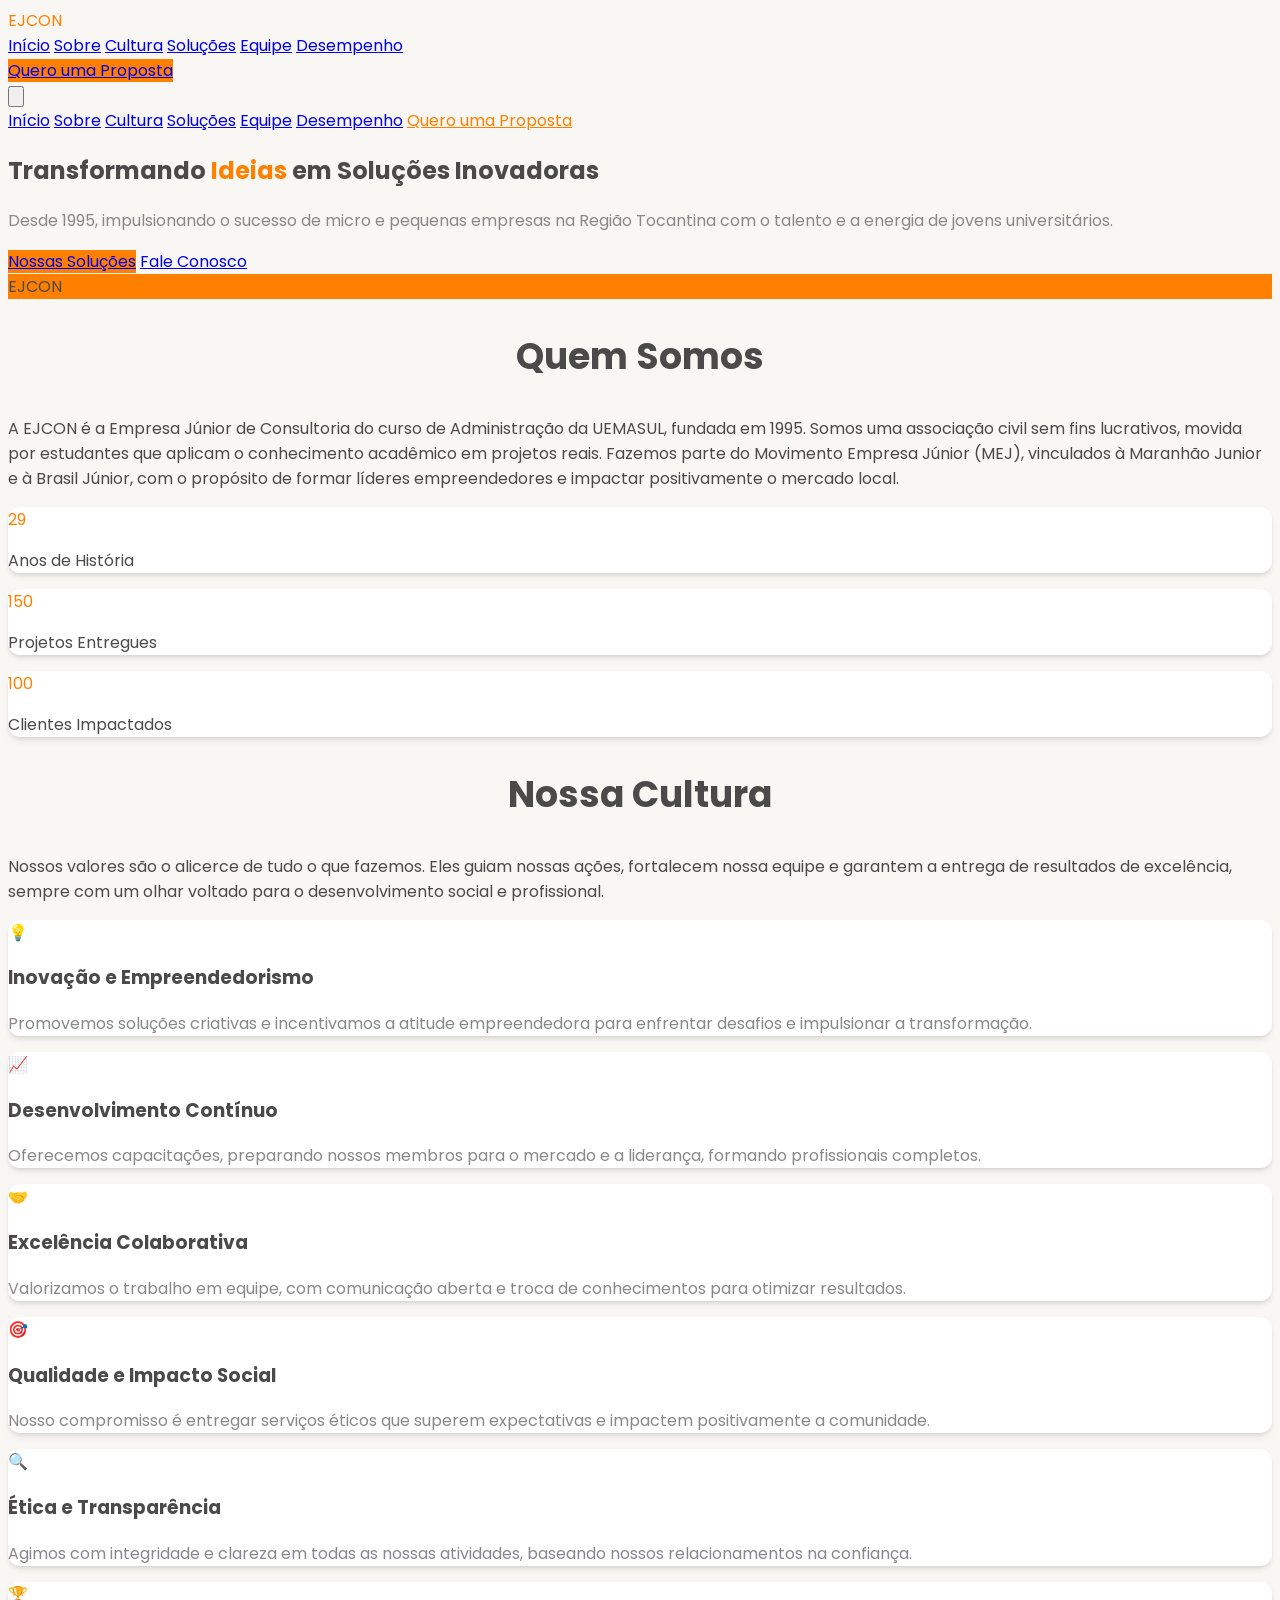
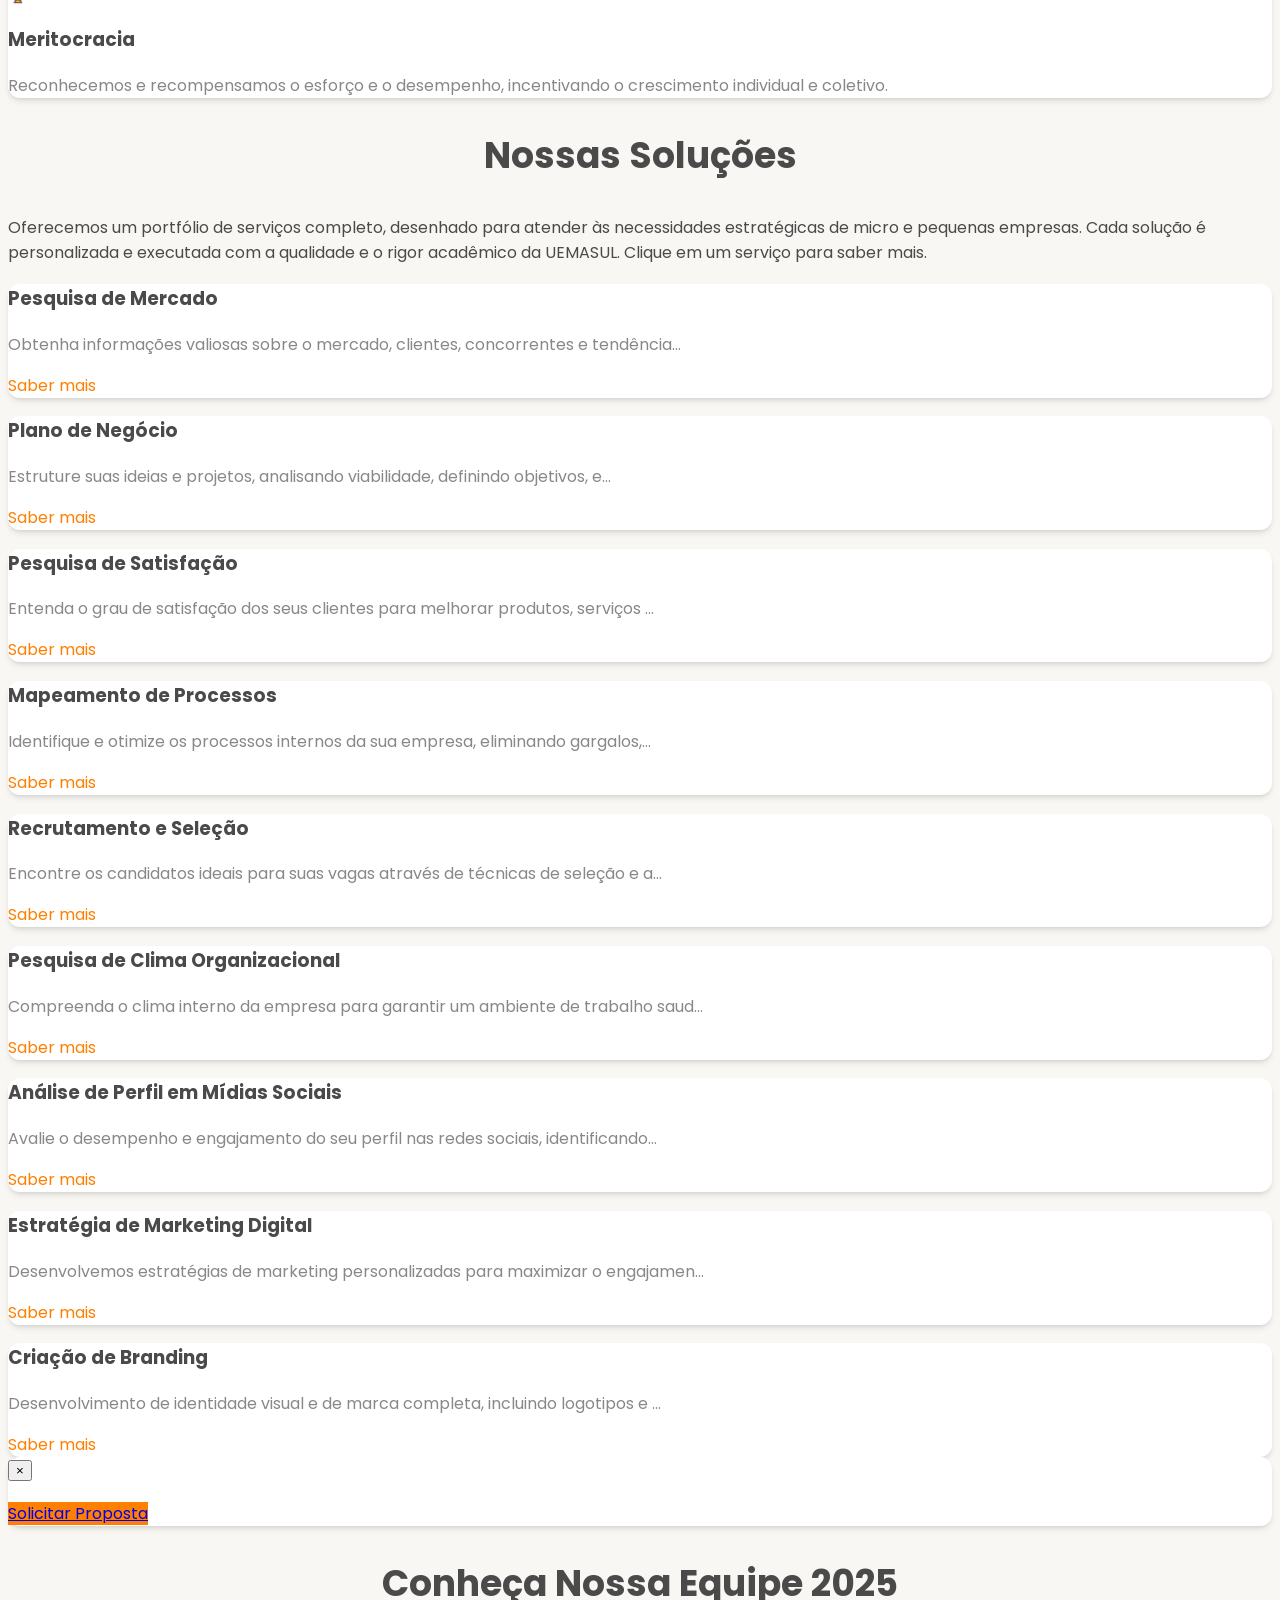
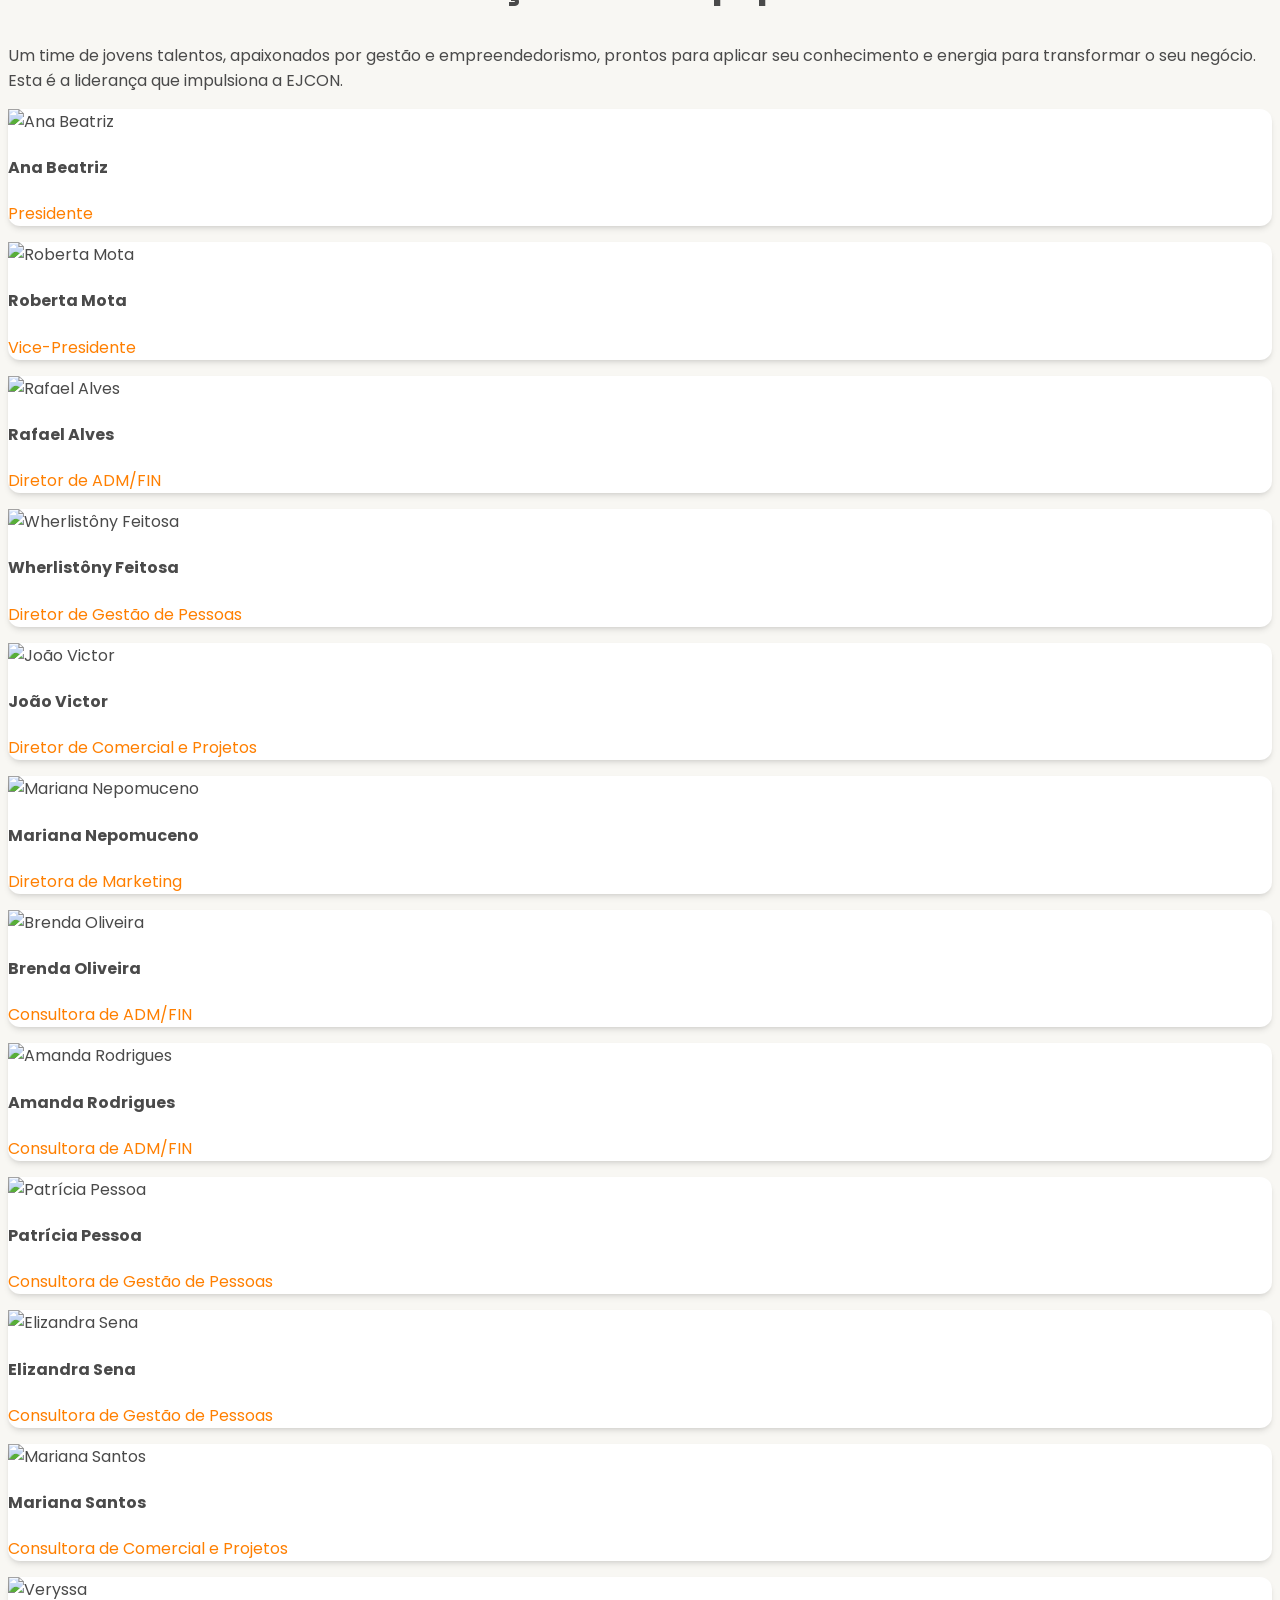
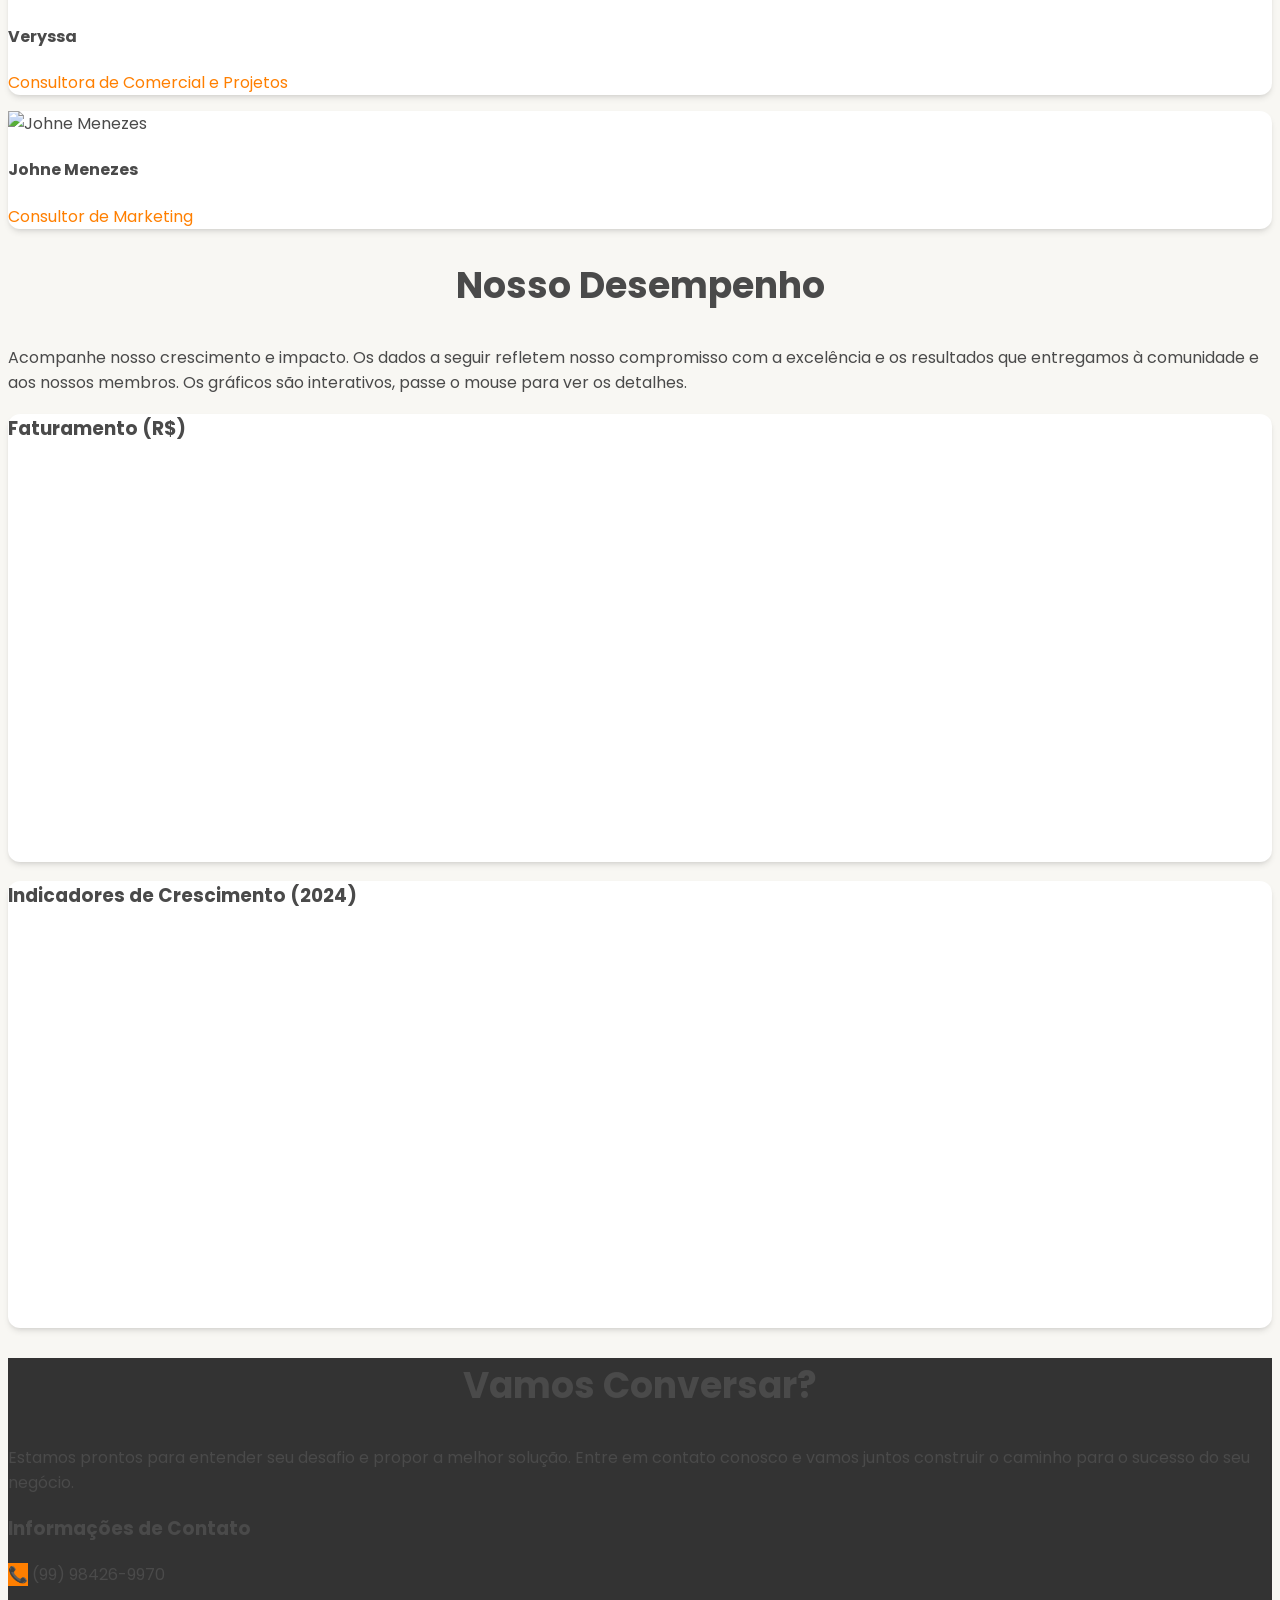
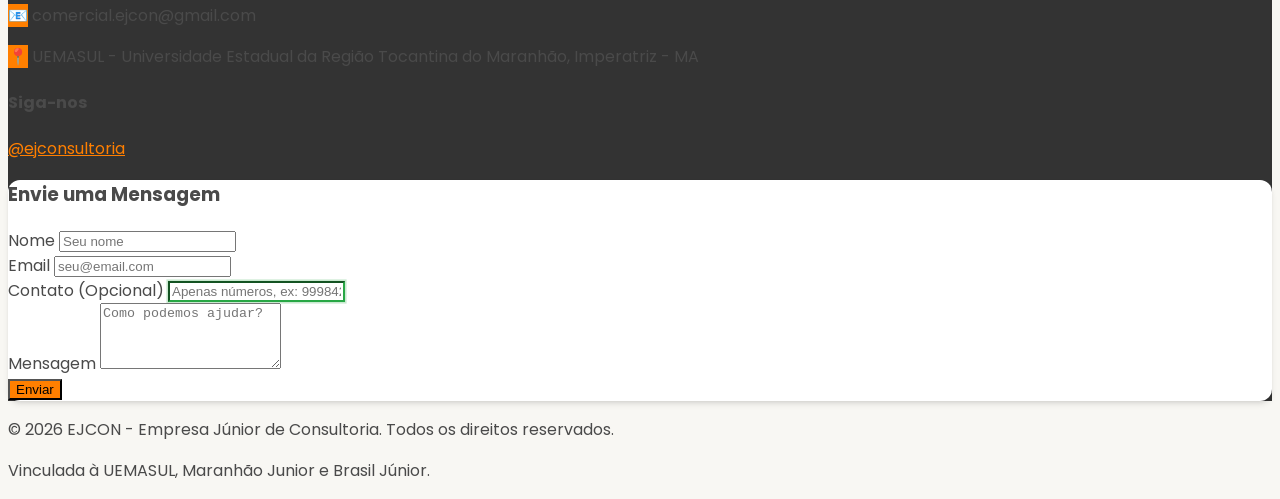
==== index.html @ 4c1de4b4 "Fazendo teste de commit" ====
<!DOCTYPE html>
<html lang="pt-BR" class="scroll-smooth">
<head>
    <meta charset="UTF-8">
    <meta name="viewport" content="width=device-width, initial-scale=1.0">
    <title>EJCON - Empresa Júnior de Consultoria</title>
    <script src="https://cdn.tailwindcss.com"></script>
    <script src="https://cdn.jsdelivr.net/npm/chart.js"></script>
    <link rel="preconnect" href="https://fonts.googleapis.com">
    <link rel="preconnect" href="https://fonts.gstatic.com" crossorigin>
    <link href="https://fonts.googleapis.com/css2?family=Poppins:wght@300;400;500;600;700&display=swap" rel="stylesheet">
    <style>
        body {
            font-family: 'Poppins', sans-serif;
            background-color: #f8f7f3; /* Warm neutral background */
            color: #4a4a4a;
        }
        .bg-primary { background-color: #FF7F00; } /* EJCON Orange */
        .text-primary { color: #FF7F00; }
        .bg-secondary { background-color: #f8f7f3; }
        .bg-dark-gray { background-color: #333333; }
        .text-light-gray { color: #888888; }
        .section-title {
            font-size: 2.25rem;
            font-weight: 700;
            margin-bottom: 2rem;
            text-align: center;
        }
        .card {
            background-color: #FFFFFF;
            border-radius: 0.75rem;
            box-shadow: 0 4px 6px -1px rgb(0 0 0 / 0.1), 0 2px 4px -2px rgb(0 0 0 / 0.1);
            transition: transform 0.3s ease, box-shadow 0.3s ease;
        }
        .card:hover {
            transform: translateY(-5px);
            box-shadow: 0 10px 15px -3px rgb(0 0 0 / 0.1), 0 4px 6px -4px rgb(0 0 0 / 0.1);
        }
        .chart-container {
            position: relative;
            width: 100%;
            max-width: 800px;
            margin-left: auto;
            margin-right: auto;
            height: 400px;
            max-height: 50vh;
        }
        /* Estilos para o modal de mensagem */
        .message-modal {
            position: fixed;
            top: 50%;
            left: 50%;
            transform: translate(-50%, -50%);
            background-color: white;
            padding: 2rem;
            border-radius: 0.75rem;
            box-shadow: 0 10px 15px -3px rgb(0 0 0 / 0.1), 0 4px 6px -4px rgb(0 0 0 / 0.1);
            z-index: 1000;
            text-align: center;
            max-width: 400px;
            width: 90%;
            display: none; /* Hidden by default */
        }
        .message-modal.show {
            display: block;
        }
        .message-modal-overlay {
            position: fixed;
            top: 0;
            left: 0;
            width: 100%;
            height: 100%;
            background-color: rgba(0, 0, 0, 0.5);
            z-index: 999;
            display: none; /* Hidden by default */
        }
        .message-modal-overlay.show {
            display: block;
        }

        /* --- Estilos para validação de input --- */
        /* Borda verde para campos válidos */
        input:valid {
            border-color: #28a745; /* Verde para válido */
            box-shadow: 0 0 0 0.1rem rgba(40, 167, 69, 0.25);
        }
        /* Borda vermelha para campos inválidos, mas só se não estiver focado e não for placeholder */
        input:invalid:not(:focus):not(:placeholder-shown) {
            border-color: #dc3545; /* Vermelho para inválido */
            box-shadow: 0 0 0 0.1rem rgba(220, 53, 69, 0.25);
        }
        /* Borda vermelha para campos inválidos quando focado */
        input:focus:invalid {
            border-color: #dc3545; /* Vermelho para inválido quando focado */
            box-shadow: 0 0 0 0.2rem rgba(220, 53, 69, 0.25);
        }
        /* Estilo para a mensagem de erro */
        .error-message {
            color: #dc3545;
            font-size: 0.875rem;
            margin-top: 0.25rem;
            display: none; /* Hidden by default */
        }
        .error-message.show {
            display: block;
        }
    </style>
</head>
<body class="bg-secondary">

    <header id="header" class="bg-white shadow-md sticky top-0 z-50">
        <nav class="container mx-auto px-6 py-3 flex justify-between items-center">
            <div class="flex items-center">
                <div class="text-2xl font-bold text-primary">EJCON</div>
            </div>
            <div class="hidden md:flex items-center space-x-6">
                <a href="#inicio" class="text-gray-600 hover:text-primary transition">Início</a>
                <a href="#sobre" class="text-gray-600 hover:text-primary transition">Sobre</a>
                <a href="#cultura" class="text-gray-600 hover:text-primary transition">Cultura</a>
                <a href="#solucoes" class="text-gray-600 hover:text-primary transition">Soluções</a>
                <a href="#equipe" class="text-gray-600 hover:text-primary transition">Equipe</a>
                <a href="#desempenho" class="text-gray-600 hover:text-primary transition">Desempenho</a>
            </div>
            <a href="#contato" class="hidden md:block bg-primary text-white py-2 px-4 rounded-full hover:opacity-90 transition">Quero uma Proposta</a>
            <div class="md:hidden">
                <button id="mobile-menu-button" class="text-gray-600 focus:outline-none">
                    <svg class="w-6 h-6" fill="none" stroke="currentColor" viewBox="0 0 24 24" xmlns="http://www.w3.org/2000/svg"><path stroke-linecap="round" stroke-linejoin="round" stroke-width="2" d="M4 6h16M4 12h16m-7 6h7"></path></svg>
                </button>
            </div>
        </nav>
        <div id="mobile-menu" class="hidden md:hidden">
            <a href="#inicio" class="block py-2 px-4 text-sm text-gray-600 hover:bg-gray-100">Início</a>
            <a href="#sobre" class="block py-2 px-4 text-sm text-gray-600 hover:bg-gray-100">Sobre</a>
            <a href="#cultura" class="block py-2 px-4 text-sm text-gray-600 hover:bg-gray-100">Cultura</a>
            <a href="#solucoes" class="block py-2 px-4 text-sm text-gray-600 hover:bg-gray-100">Soluções</a>
            <a href="#equipe" class="block py-2 px-4 text-sm text-gray-600 hover:bg-gray-100">Equipe</a>
            <a href="#desempenho" class="block py-2 px-4 text-sm text-gray-600 hover:bg-gray-100">Desempenho</a>
            <a href="#contato" class="block py-2 px-4 text-sm text-primary hover:bg-gray-100">Quero uma Proposta</a>
        </div>
    </header>

    <main>
        <section id="inicio" class="bg-white">
            <div class="container mx-auto px-6 py-20 md:py-32 flex flex-col md:flex-row items-center">
                <div class="md:w-1/2 text-center md:text-left">
                    <h1 class="text-4xl md:text-6xl font-bold leading-tight">Transformando <span class="text-primary">Ideias</span> em Soluções Inovadoras</h1>
                    <p class="mt-4 text-lg text-light-gray">Desde 1995, impulsionando o sucesso de micro e pequenas empresas na Região Tocantina com o talento e a energia de jovens universitários.</p>
                    <div class="mt-8 flex justify-center md:justify-start space-x-4">
                        <a href="#solucoes" class="bg-primary text-white py-3 px-6 rounded-full hover:opacity-90 transition text-lg">Nossas Soluções</a>
                        <a href="#contato" class="bg-gray-200 text-gray-800 py-3 px-6 rounded-full hover:bg-gray-300 transition text-lg">Fale Conosco</a>
                    </div>
                </div>
                <div class="md:w-1/2 mt-10 md:mt-0 flex justify-center">
                    <div class="w-80 h-80 bg-primary rounded-full flex items-center justify-center bg-opacity-20">
                           <div class="w-64 h-64 bg-primary rounded-full flex items-center justify-center bg-opacity-40">
                                   <div class="w-48 h-48 bg-primary rounded-full flex items-center justify-center">
                                            <span class="text-white text-5xl font-bold">EJCON</span>
                                   </div>
                           </div>
                    </div>
                </div>
            </div>
        </section>

        <section id="sobre" class="py-20">
            <div class="container mx-auto px-6">
                <h2 class="section-title">Quem Somos</h2>
                    <p class="text-center max-w-3xl mx-auto mb-12 text-lg">
                        A EJCON é a Empresa Júnior de Consultoria do curso de Administração da UEMASUL, fundada em 1995. Somos uma associação civil sem fins lucrativos, movida por estudantes que aplicam o conhecimento acadêmico em projetos reais. Fazemos parte do Movimento Empresa Júnior (MEJ), vinculados à Maranhão Junior e à Brasil Júnior, com o propósito de formar líderes empreendedores e impactar positivamente o mercado local.
                    </p>
                <div class="grid grid-cols-1 md:grid-cols-3 gap-8 text-center">
                    <div class="card p-8">
                        <div class="text-primary text-5xl font-bold" data-target="29">0</div>
                        <p class="mt-2 text-lg font-semibold">Anos de História</p>
                    </div>
                    <div class="card p-8">
                        <div class="text-primary text-5xl font-bold" data-target="150">0</div>
                        <p class="mt-2 text-lg font-semibold">Projetos Entregues</p>
                    </div>
                    <div class="card p-8">
                        <div class="text-primary text-5xl font-bold" data-target="100">0</div>
                        <p class="mt-2 text-lg font-semibold">Clientes Impactados</p>
                    </div>
                </div>
            </div>
        </section>

        <section id="cultura" class="py-20 bg-white">
            <div class="container mx-auto px-6">
                <h2 class="section-title">Nossa Cultura</h2>
                    <p class="text-center max-w-3xl mx-auto mb-12 text-lg">
                        Nossos valores são o alicerce de tudo o que fazemos. Eles guiam nossas ações, fortalecem nossa equipe e garantem a entrega de resultados de excelência, sempre com um olhar voltado para o desenvolvimento social e profissional.
                    </p>
                <div class="grid grid-cols-1 md:grid-cols-2 lg:grid-cols-3 gap-8">
                    <div class="card p-6 text-center">
                        <div class="text-4xl mb-4">💡</div>
                        <h3 class="text-xl font-bold mb-2">Inovação e Empreendedorismo</h3>
                        <p class="text-light-gray">Promovemos soluções criativas e incentivamos a atitude empreendedora para enfrentar desafios e impulsionar a transformação.</p>
                    </div>
                    <div class="card p-6 text-center">
                        <div class="text-4xl mb-4">📈</div>
                        <h3 class="text-xl font-bold mb-2">Desenvolvimento Contínuo</h3>
                        <p class="text-light-gray">Oferecemos capacitações, preparando nossos membros para o mercado e a liderança, formando profissionais completos.</p>
                    </div>
                    <div class="card p-6 text-center">
                        <div class="text-4xl mb-4">🤝</div>
                        <h3 class="text-xl font-bold mb-2">Excelência Colaborativa</h3>
                        <p class="text-light-gray">Valorizamos o trabalho em equipe, com comunicação aberta e troca de conhecimentos para otimizar resultados.</p>
                    </div>
                   <div class="card p-6 text-center">
                        <div class="text-4xl mb-4">🎯</div>
                        <h3 class="text-xl font-bold mb-2">Qualidade e Impacto Social</h3>
                        <p class="text-light-gray">Nosso compromisso é entregar serviços éticos que superem expectativas e impactem positivamente a comunidade.</p>
                    </div>
                   <div class="card p-6 text-center">
                        <div class="text-4xl mb-4">🔍</div>
                        <h3 class="text-xl font-bold mb-2">Ética e Transparência</h3>
                        <p class="text-light-gray">Agimos com integridade e clareza em todas as nossas atividades, baseando nossos relacionamentos na confiança.</p>
                    </div>
                   <div class="card p-6 text-center">
                        <div class="text-4xl mb-4">🏆</div>
                        <h3 class="text-xl font-bold mb-2">Meritocracia</h3>
                        <p class="text-light-gray">Reconhecemos e recompensamos o esforço e o desempenho, incentivando o crescimento individual e coletivo.</p>
                    </div>
                </div>
            </div>
        </section>

        <section id="solucoes" class="py-20">
            <div class="container mx-auto px-6">
                <h2 class="section-title">Nossas Soluções</h2>
                <p class="text-center max-w-3xl mx-auto mb-12 text-lg">
                    Oferecemos um portfólio de serviços completo, desenhado para atender às necessidades estratégicas de micro e pequenas empresas. Cada solução é personalizada e executada com a qualidade e o rigor acadêmico da UEMASUL. Clique em um serviço para saber mais.
                </p>
                <div id="solucoes-container" class="grid grid-cols-1 md:grid-cols-2 lg:grid-cols-3 gap-8">
                </div>
                    <div id="solucao-modal" class="fixed inset-0 bg-black bg-opacity-50 flex justify-center items-center z-50 hidden p-4">
                        <div class="bg-white rounded-lg p-8 max-w-2xl w-full card relative">
                            <button id="modal-close-btn" class="absolute top-4 right-4 text-gray-500 hover:text-gray-800 text-3xl">&times;</button>
                            <h3 id="modal-title" class="text-2xl font-bold mb-4 text-primary"></h3>
                            <p id="modal-description" class="mb-4"></p>
                            <p id="modal-benefit" class="mb-4"></p>
                            <a href="#contato" class="bg-primary text-white py-2 px-4 rounded-full hover:opacity-90 transition">Solicitar Proposta</a>
                        </div>
                    </div>
            </div>
        </section>

        <section id="equipe" class="py-20 bg-white">
            <div class="container mx-auto px-6">
                <h2 class="section-title">Conheça Nossa Equipe 2025</h2>
                <p class="text-center max-w-3xl mx-auto mb-12 text-lg">
                    Um time de jovens talentos, apaixonados por gestão e empreendedorismo, prontos para aplicar seu conhecimento e energia para transformar o seu negócio. Esta é a liderança que impulsiona a EJCON.
                </p>
                <div id="equipe-container" class="grid grid-cols-2 sm:grid-cols-3 md:grid-cols-4 lg:grid-cols-5 gap-6">
                </div>
            </div>
        </section>

        <section id="desempenho" class="py-20">
            <div class="container mx-auto px-6">
                <h2 class="section-title">Nosso Desempenho</h2>
                    <p class="text-center max-w-3xl mx-auto mb-12 text-lg">
                        Acompanhe nosso crescimento e impacto. Os dados a seguir refletem nosso compromisso com a excelência e os resultados que entregamos à comunidade e aos nossos membros. Os gráficos são interativos, passe o mouse para ver os detalhes.
                    </p>
                <div class="grid grid-cols-1 lg:grid-cols-2 gap-12">
                        <div class="card p-6">
                            <h3 class="text-xl font-bold mb-4 text-center">Faturamento (R$)</h3>
                            <div class="chart-container">
                                <canvas id="faturamentoChart"></canvas>
                            </div>
                        </div>
                        <div class="card p-6">
                            <h3 class="text-xl font-bold mb-4 text-center">Indicadores de Crescimento (2024)</h3>
                            <div class="chart-container">
                                <canvas id="indicadoresChart"></canvas>
                            </div>
                        </div>
                </div>
            </div>
        </section>

        <section id="contato" class="py-20 bg-dark-gray text-white">
            <div class="container mx-auto px-6">
                <h2 class="section-title text-white">Vamos Conversar?</h2>
                    <p class="text-center max-w-3xl mx-auto mb-12 text-gray-300 text-lg">
                        Estamos prontos para entender seu desafio e propor a melhor solução. Entre em contato conosco e vamos juntos construir o caminho para o sucesso do seu negócio.
                    </p>
                <div class="flex flex-col md:flex-row gap-10">
                    <div class="md:w-1/2">
                        <h3 class="text-2xl font-bold mb-4">Informações de Contato</h3>
                        <div class="space-y-4">
                                <p class="flex items-center"><span class="bg-primary p-2 rounded-full mr-3">📞</span> (99) 98426-9970</p>
                                <p class="flex items-center"><span class="bg-primary p-2 rounded-full mr-3">📧</span> comercial.ejcon@gmail.com</p>
                                <p class="flex items-center"><span class="bg-primary p-2 rounded-full mr-3">📍</span> UEMASUL - Universidade Estadual da Região Tocantina do Maranhão, Imperatriz - MA</p>
                        </div>
                            <div class="mt-8">
                                <h4 class="text-xl font-bold mb-2">Siga-nos</h4>
                                <a href="#" class="text-primary hover:underline">@ejconsultoria</a>
                            </div>
                    </div>
                    <div class="md:w-1/2">
                            <form id="contact-form" class="card bg-white p-8 rounded-lg text-gray-800">
                                <h3 class="text-2xl font-bold mb-6">Envie uma Mensagem</h3>
                                <div class="mb-4">
                                    <label for="name" class="block text-sm font-medium mb-1">Nome</label>
                                    <input type="text" id="name" name="name" class="w-full px-3 py-2 border border-gray-300 rounded-md focus:outline-none focus:ring-2 focus:ring-primary" placeholder="Seu nome" required>
                                </div>
                                <div class="mb-4">
                                    <label for="email" class="block text-sm font-medium mb-1">Email</label>
                                    <input type="email" id="email" name="email" class="w-full px-3 py-2 border border-gray-300 rounded-md focus:outline-none focus:ring-2 focus:ring-primary" placeholder="seu@email.com" required>
                                </div>
                                <div class="mb-4">
                                    <label for="contact" class="block text-sm font-medium mb-1">Contato (Opcional)</label>
                                    <input type="tel" id="contact" name="contact"
                                            class="w-full px-3 py-2 border border-gray-300 rounded-md focus:outline-none focus:ring-2 focus:ring-primary"
                                            placeholder="Apenas números, ex: 99984269970"
                                            title="Apenas números, sem formatação">
                                    <p id="contact-error" class="error-message">Apenas números são permitidos, sem formatação.</p>
                                </div>
                                <div class="mb-4">
                                    <label for="message" class="block text-sm font-medium mb-1">Mensagem</label>
                                    <textarea id="message" name="message" rows="4" class="w-full px-3 py-2 border border-gray-300 rounded-md focus:outline-none focus:ring-2 focus:ring-primary" placeholder="Como podemos ajudar?" required></textarea>
                                </div>
                                <button type="submit" id="submit-button" class="w-full bg-primary text-white py-3 px-6 rounded-full hover:opacity-90 transition font-bold">Enviar</button>
                            </form>
                    </div>
                </div>
            </div>
        </section>
    </main>

    <footer class="bg-white py-6">
        <div class="container mx-auto px-6 text-center text-gray-600">
            <p>&copy; <span id="current-year"></span> EJCON - Empresa Júnior de Consultoria. Todos os direitos reservados.</p>
                <p class="text-sm mt-1">Vinculada à UEMASUL, Maranhão Junior e Brasil Júnior.</p>
        </div>
    </footer>

    <!-- Modal de Mensagem Personalizado -->
    <div id="message-modal-overlay" class="message-modal-overlay"></div>
    <div id="message-modal" class="message-modal">
        <h3 id="modal-message-title" class="text-xl font-bold mb-4"></h3>
        <p id="modal-message-content" class="mb-6"></p>
        <button id="modal-message-close-btn" class="bg-primary text-white py-2 px-4 rounded-full hover:opacity-90 transition">Fechar</button>
    </div>

    <script>
        // *** IMPORTANTE: SUBSTITUA ESTE URL PELO URL DO SEU GOOGLE APPS SCRIPT WEB APP ***
        // Este URL é apenas um exemplo. Você DEVE usar o URL da sua implantação do Apps Script.
        const GOOGLE_APPS_SCRIPT_WEB_APP_URL = 'https://script.google.com/macros/s/AKfycbxRcj9dNIUzUJ5i5NlqF6LQWZbw8_cCCN1f2oUvWjNlRZNIT5qEey4Tad-pUrZ3sZQ/exec'; // <-- ATUALIZE AQUI!

        document.addEventListener('DOMContentLoaded', function() {
            const mobileMenuButton = document.getElementById('mobile-menu-button');
            const mobileMenu = document.getElementById('mobile-menu');
            const header = document.getElementById('header');

            mobileMenuButton.addEventListener('click', () => {
                mobileMenu.classList.toggle('hidden');
            });
            
            document.querySelectorAll('a[href^="#"]').forEach(anchor => {
                anchor.addEventListener('click', function (e) {
                    e.preventDefault();
                    if(mobileMenu.classList.contains('hidden') === false) {
                        mobileMenu.classList.add('hidden');
                    }
                    document.querySelector(this.getAttribute('href')).scrollIntoView({
                        behavior: 'smooth'
                    });
                });
            });

            const countUp = (el) => {
                const target = +el.dataset.target;
                const duration = 2000;
                let start = 0;
                const stepTime = Math.abs(Math.floor(duration / target));
                
                const timer = setInterval(() => {
                    start += 1;
                    el.textContent = start;
                    if (start === target) {
                        clearInterval(timer);
                    }
                }, stepTime);
            };

            const observer = new IntersectionObserver((entries, observer) => {
                entries.forEach(entry => {
                    if (entry.isIntersecting) {
                        const counters = entry.target.querySelectorAll('[data-target]');
                        counters.forEach(counter => {
                            countUp(counter);
                        });
                        observer.unobserve(entry.target);
                    }
                });
            }, { threshold: 0.5 });
            
            observer.observe(document.querySelector('#sobre'));

            const solucoes = [
                { title: "Pesquisa de Mercado", description: "Obtenha informações valiosas sobre o mercado, clientes, concorrentes e tendências para tomar decisões mais embasadas e estratégicas.", benefit: "Ajuda a tomar decisões mais informadas, identificando oportunidades de crescimento e evitando riscos." },
                { title: "Plano de Negócio", description: "Estruture suas ideias e projetos, analisando viabilidade, definindo objetivos, estratégias, metas e projeções financeiras.", benefit: "Aumenta as chances de sucesso do empreendimento ao fornecer um roteiro claro e profissional." },
                { title: "Pesquisa de Satisfação", description: "Entenda o grau de satisfação dos seus clientes para melhorar produtos, serviços e processos, garantindo a fidelização do público.", benefit: "Aumenta a fidelidade e satisfação do cliente, impulsionando a retenção e o sucesso no mercado." },
                { title: "Mapeamento de Processos", description: "Identifique e otimize os processos internos da sua empresa, eliminando gargalos, reduzindo custos e aumentando a eficiência operacional.", benefit: "Aumenta a eficiência, reduz custos e melhora a qualidade dos produtos e serviços." },
                { title: "Recrutamento e Seleção", description: "Encontre os candidatos ideais para suas vagas através de técnicas de seleção e avaliação de perfis profissionais alinhados à sua cultura.", benefit: "Garante contratações mais eficientes, economizando tempo e recursos, com uma equipe qualificada." },
                { title: "Pesquisa de Clima Organizacional", description: "Compreenda o clima interno da empresa para garantir um ambiente de trabalho saudável e produtivo, identificando pontos de melhoria.", benefit: "Melhora o ambiente organizacional, reduzindo a rotatividade e aumentando a motivação." },
                { title: "Análise de Perfil em Mídias Sociais", description: "Avalie o desempenho e engajamento do seu perfil nas redes sociais, identificando pontos fortes e áreas de melhoria.", benefit: "Otimiza suas estratégias de marketing digital, aumentando a visibilidade e o engajamento." },
                { title: "Estratégia de Marketing Digital", description: "Desenvolvemos estratégias de marketing personalizadas para maximizar o engajamento e ampliar sua presença online.", benefit: "Melhora o alcance e impacto da marca com planos detalhados para engajar seu público-alvo." },
                { title: "Criação de Branding", description: "Desenvolvimento de identidade visual e de marca completa, incluindo logotipos e mensagens para fortalecer sua presença no mercado.", benefit: "Gera uma conexão sólida com seu público, diferenciando sua empresa da concorrência." },
            ];

            const solucoesContainer = document.getElementById('solucoes-container');
            const modal = document.getElementById('solucao-modal');
            const modalTitle = document.getElementById('modal-title');
            const modalDescription = document.getElementById('modal-description');
            const modalBenefit = document.getElementById('modal-benefit');
            const modalCloseBtn = document.getElementById('modal-close-btn');

            solucoes.forEach(solucao => {
                const card = document.createElement('div');
                card.className = 'card p-6 cursor-pointer';
                card.innerHTML = `<h3 class="text-xl font-bold">${solucao.title}</h3><p class="text-light-gray mt-2">${solucao.description.substring(0, 80)}...</p><span class="text-primary font-semibold mt-4 inline-block">Saber mais</span>`;
                card.addEventListener('click', () => {
                    modalTitle.textContent = solucao.title;
                    modalDescription.textContent = solucao.description;
                    modalBenefit.innerHTML = `<span class="font-bold text-gray-700">Benefício:</span> ${solucao.benefit}`;
                    modal.classList.remove('hidden');
                });
                solucoesContainer.appendChild(card);
            });

            const closeModal = () => modal.classList.add('hidden');
            modalCloseBtn.addEventListener('click', closeModal);
            modal.addEventListener('click', (e) => {
                if(e.target === modal) closeModal();
            });

            const equipe = [
                { nome: "Ana Beatriz", cargo: "Presidente", img: 'https://placehold.co/150x150/FF7F00/FFFFFF?text=AB' },
                { nome: "Roberta Mota", cargo: "Vice-Presidente", img: 'https://placehold.co/150x150/FF7F00/FFFFFF?text=RM' },
                { nome: "Rafael Alves", cargo: "Diretor de ADM/FIN", img: 'https://drive.google.com/file/d/1VuVXVhIUvdBkVAld_JicyvVTZsYXu3aO/view?usp=sharing' },
                { nome: "Wherlistôny Feitosa", cargo: "Diretor de Gestão de Pessoas", img: 'https://placehold.co/150x150/FF7F00/FFFFFF?text=WF' },
                { nome: "João Victor", cargo: "Diretor de Comercial e Projetos", img: 'https://github.com/JVictor0127/ejcon_fotos/blob/main/IMG-20190530-WA0002.jpg?raw=truehttps://github.com/JVictor0127/ejcon_fotos/blob/main/IMG-20190530-WA0002.jpg?raw=true' },
                { nome: "Mariana Nepomuceno", cargo: "Diretora de Marketing", img: 'https://placehold.co/150x150/FF7F00/FFFFFF?text=MN' },
                { nome: "Brenda Oliveira", cargo: "Consultora de ADM/FIN", img: 'https://placehold.co/150x150/FF7F00/FFFFFF?text=BO' },
                { nome: "Amanda Rodrigues", cargo: "Consultora de ADM/FIN", img: 'https://placehold.co/150x150/FF7F00/FFFFFF?text=AR' },
                { nome: "Patrícia Pessoa", cargo: "Consultora de Gestão de Pessoas", img: 'https://placehold.co/150x150/FF7F00/FFFFFF?text=PP' },
                { nome: "Elizandra Sena", cargo: "Consultora de Gestão de Pessoas", img: 'https://placehold.co/150x150/FF7F00/FFFFFF?text=ES' },
                { nome: "Mariana Santos", cargo: "Consultora de Comercial e Projetos", img: 'https://placehold.co/150x150/FF7F00/FFFFFF?text=ES' },
                { nome: "Veryssa ", cargo: "Consultora de Comercial e Projetos", img: 'https://placehold.co/150x150/FF7F00/FFFFFF?text=ES' },
                { nome: "Johne Menezes", cargo: "Consultor de Marketing", img: 'https://placehold.co/150x150/FF7F00/FFFFFF?text=ES' },
            ];
            
            const equipeContainer = document.getElementById('equipe-container');
            equipe.forEach(membro => {
                const div = document.createElement('div');
                div.className = 'text-center card p-4';
                div.innerHTML = `
                    <img src="${membro.img}" alt="${membro.nome}" class="w-24 h-24 rounded-full mx-auto mb-4 object-cover">
                    <h4 class="font-bold">${membro.nome}</h4>
                    <p class="text-sm text-primary">${membro.cargo}</p>
                `;
                equipeContainer.appendChild(div);
            });
            
            document.getElementById('current-year').textContent = new Date().getFullYear();

            const faturamentoCtx = document.getElementById('faturamentoChart').getContext('2d');
            new Chart(faturamentoCtx, {
                type: 'bar',
                data: {
                    labels: ['2023', '2024'],
                    datasets: [{
                        label: 'Faturamento (R$)',
                        data: [9200, 12300],
                        backgroundColor: ['rgba(255, 127, 0, 0.6)', 'rgba(255, 127, 0, 0.8)'],
                        borderColor: ['rgb(255, 127, 0)', 'rgb(255, 127, 0)'],
                        borderWidth: 1
                    }]
                },
                options: {
                    responsive: true,
                    maintainAspectRatio: false,
                    scales: {
                        y: {
                            beginAtZero: true,
                            ticks: {
                                callback: function(value) {
                                    return 'R$ ' + value / 1000 + 'k';
                                }
                            }
                        }
                    },
                    plugins: {
                        legend: { display: false },
                        tooltip: {
                            callbacks: {
                                label: function(context) {
                                    let label = context.dataset.label || '';
                                    if (label) {
                                        label += ': ';
                                    }
                                    if (context.parsed.y !== null) {
                                        label += new Intl.NumberFormat('pt-BR', { style: 'currency', currency: 'BRL' }).format(context.parsed.y);
                                    }
                                    return label;
                                }
                            }
                        }
                    }
                }
            });

            const indicadoresCtx = document.getElementById('indicadoresChart').getContext('2d');
            new Chart(indicadoresCtx, {
                type: 'radar',
                data: {
                    labels: ['Alto Crescimento', 'Colaborativa', 'Inovadora', 'NPS', 'Membros Minorizados'],
                    datasets: [{
                        label: 'Desempenho 2024 (%)',
                        data: [100, 100, 100, 100, 100], // Dados de exemplo, você pode ajustar.
                        fill: true,
                        backgroundColor: 'rgba(255, 127, 0, 0.2)',
                        borderColor: 'rgb(255, 127, 0)',
                        pointBackgroundColor: 'rgb(255, 127, 0)',
                        pointBorderColor: '#fff',
                        pointHoverBackgroundColor: '#fff',
                        pointHoverBorderColor: 'rgb(255, 127, 0)'
                    }]
                },
                options: {
                    responsive: true,
                    maintainAspectRatio: false,
                    scales: {
                        r: {
                            angleLines: {
                                color: 'rgba(0, 0, 0, 0.1)'
                            },
                            grid: {
                                color: 'rgba(0, 0, 0, 0.1)'
                            },
                            pointLabels: {
                                font: {
                                    size: 12
                                }
                            },
                            ticks: {
                                backdropColor: 'transparent',
                                stepSize: 25,
                                callback: function(value) {
                                    return value + '%';
                                }
                            },
                            min: 0,
                            max: 100
                        }
                    },
                    plugins: {
                        legend: { position: 'top' }
                    }
                }
            });

            // --- Lógica para o formulário de contato e Google Apps Script ---
            const contactForm = document.getElementById('contact-form');
            const submitButton = document.getElementById('submit-button');
            const messageModal = document.getElementById('message-modal');
            const messageModalOverlay = document.getElementById('message-modal-overlay');
            const modalMessageTitle = document.getElementById('modal-message-title');
            const modalMessageContent = document.getElementById('modal-message-content');
            const modalMessageCloseBtn = document.getElementById('modal-message-close-btn');

            // Elementos para validação do campo de contato
            const contactInput = document.getElementById('contact');
            const contactError = document.getElementById('contact-error');

            // Função para exibir o modal de mensagem
            const showMessageModal = (title, content, isSuccess) => {
                modalMessageTitle.textContent = title;
                modalMessageContent.textContent = content;
                if (isSuccess) {
                    modalMessageTitle.classList.remove('text-red-600');
                    modalMessageTitle.classList.add('text-green-600');
                } else {
                    modalMessageTitle.classList.remove('text-green-600');
                    modalMessageTitle.classList.add('text-red-600');
                }
                messageModal.classList.add('show');
                messageModalOverlay.classList.add('show');
            };

            // Função para esconder o modal de mensagem
            const hideMessageModal = () => {
                messageModal.classList.remove('show');
                messageModalOverlay.classList.remove('show');
            };

            // Event listener para fechar o modal
            modalMessageCloseBtn.addEventListener('click', hideMessageModal);
            messageModalOverlay.addEventListener('click', hideMessageModal); // Fecha ao clicar fora

            // Função de validação para o campo de contato
            const validateContactField = () => {
                const value = contactInput.value.trim();
                // Regex para verificar se a string contém APENAS dígitos (0-9)
                const onlyDigitsRegex = /^\d*$/; // Permite string vazia ou apenas dígitos

                if (value !== '' && !onlyDigitsRegex.test(value)) {
                    // Se não estiver vazio e não contiver apenas dígitos
                    contactInput.setCustomValidity('Formato inválido. Apenas números são permitidos.'); // Define uma mensagem de erro personalizada
                    contactError.classList.add('show');
                    return false;
                } else {
                    contactInput.setCustomValidity(''); // Limpa a mensagem de erro personalizada
                    contactError.classList.remove('show');
                    return true;
                }
            };

            // Adiciona listeners para validação em tempo real
            contactInput.addEventListener('input', validateContactField);
            contactInput.addEventListener('blur', validateContactField); // Valida quando o campo perde o foco

            contactForm.addEventListener('submit', async function(e) {
                e.preventDefault(); // Impede o envio padrão do formulário

                // Valida o campo de contato antes de enviar
                const isContactFieldValid = validateContactField();
                
                // checkValidity() valida campos com 'required' e a validade customizada (setCustomValidity)
                const isFormValid = contactForm.checkValidity() && isContactFieldValid;

                if (!isFormValid) {
                    // Se o formulário não for válido, exibe uma mensagem ou foca no primeiro campo inválido
                    showMessageModal('Erro de Validação', 'Por favor, preencha todos os campos obrigatórios e corrija os formatos inválidos.', false);
                    // Opcional: focar no primeiro campo inválido para melhor UX
                    const firstInvalid = contactForm.querySelector(':invalid');
                    if (firstInvalid) {
                        firstInvalid.focus();
                    }
                    return; // Impede o envio
                }

                submitButton.disabled = true;
                submitButton.textContent = 'Enviando...';

                const formData = new FormData(contactForm);
                const data = {};
                for (let [key, value] of formData.entries()) {
                    data[key] = value;
                }

                try {
                    const response = await fetch(GOOGLE_APPS_SCRIPT_WEB_APP_URL, {
                        method: 'POST',
                        mode: 'no-cors', // Importante para Apps Script, pois a resposta CORS não é controlável diretamente.
                                        // Note: 'no-cors' significa que você não poderá ler a resposta do servidor (response.json())
                                        // mas a requisição ainda será enviada. Para ler a resposta, o Apps Script precisaria
                                        // configurar cabeçalhos CORS, o que é mais avançado.
                                        // Para este exemplo, assumimos que a requisição foi bem-sucedida se não houver erro de rede.
                        headers: {
                            'Content-Type': 'application/x-www-form-urlencoded', // Formato esperado pelo Apps Script e.parameter
                        },
                        body: new URLSearchParams(data).toString() // Converte o objeto de dados para string de URLSearchParams
                    });

                    // Como estamos usando 'no-cors', não podemos verificar response.ok ou response.json()
                    // Vamos assumir sucesso se a requisição não lançar um erro de rede.
                    showMessageModal('Sucesso!', 'Sua mensagem foi enviada com sucesso! Em breve entraremos em contato.', true);
                    contactForm.reset(); // Limpa o formulário
                    // Esconde a mensagem de erro do contato após o reset
                    contactError.classList.remove('show');
                } catch (error) {
                    console.error('Erro ao enviar mensagem:', error);
                    showMessageModal('Erro!', 'Ocorreu um erro ao enviar sua mensagem. Por favor, tente novamente.', false);
                } finally {
                    submitButton.disabled = false;
                    submitButton.textContent = 'Enviar';
                }
            });
        });
    </script>

</body>
</html>
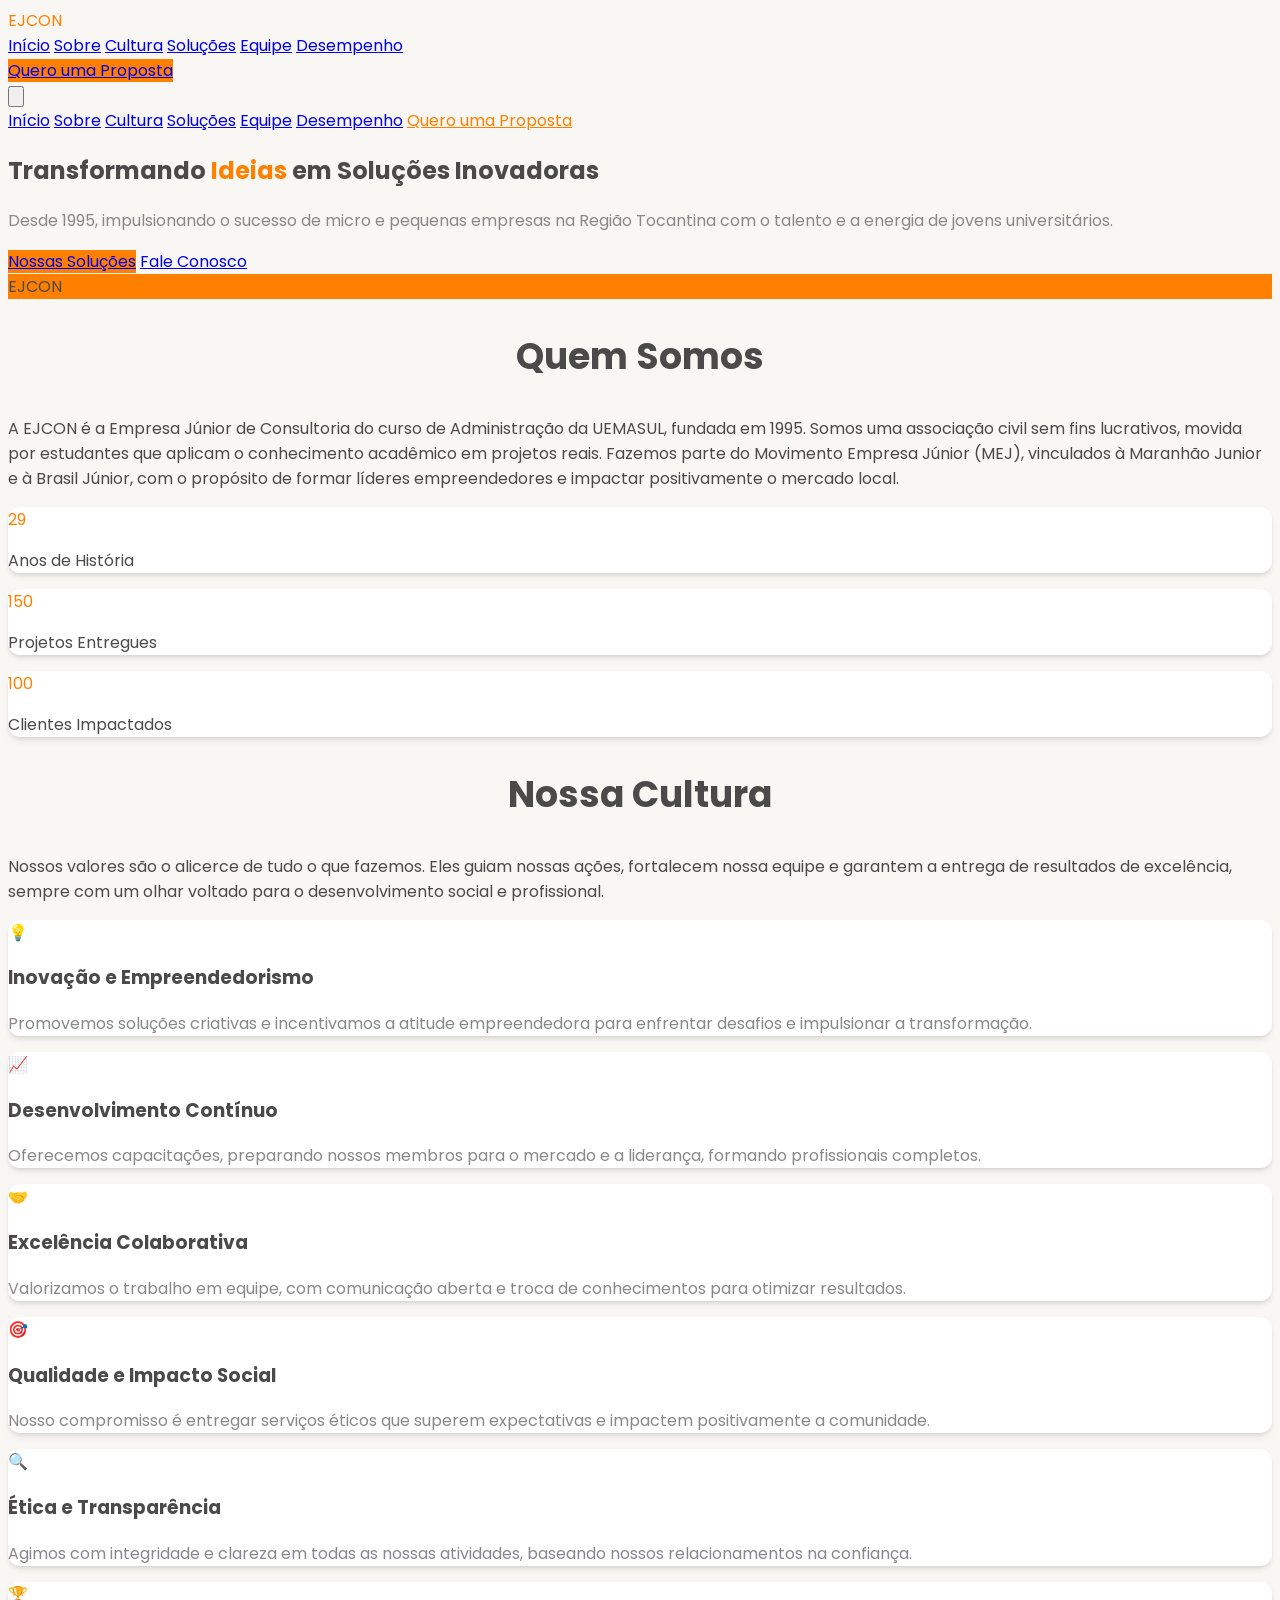
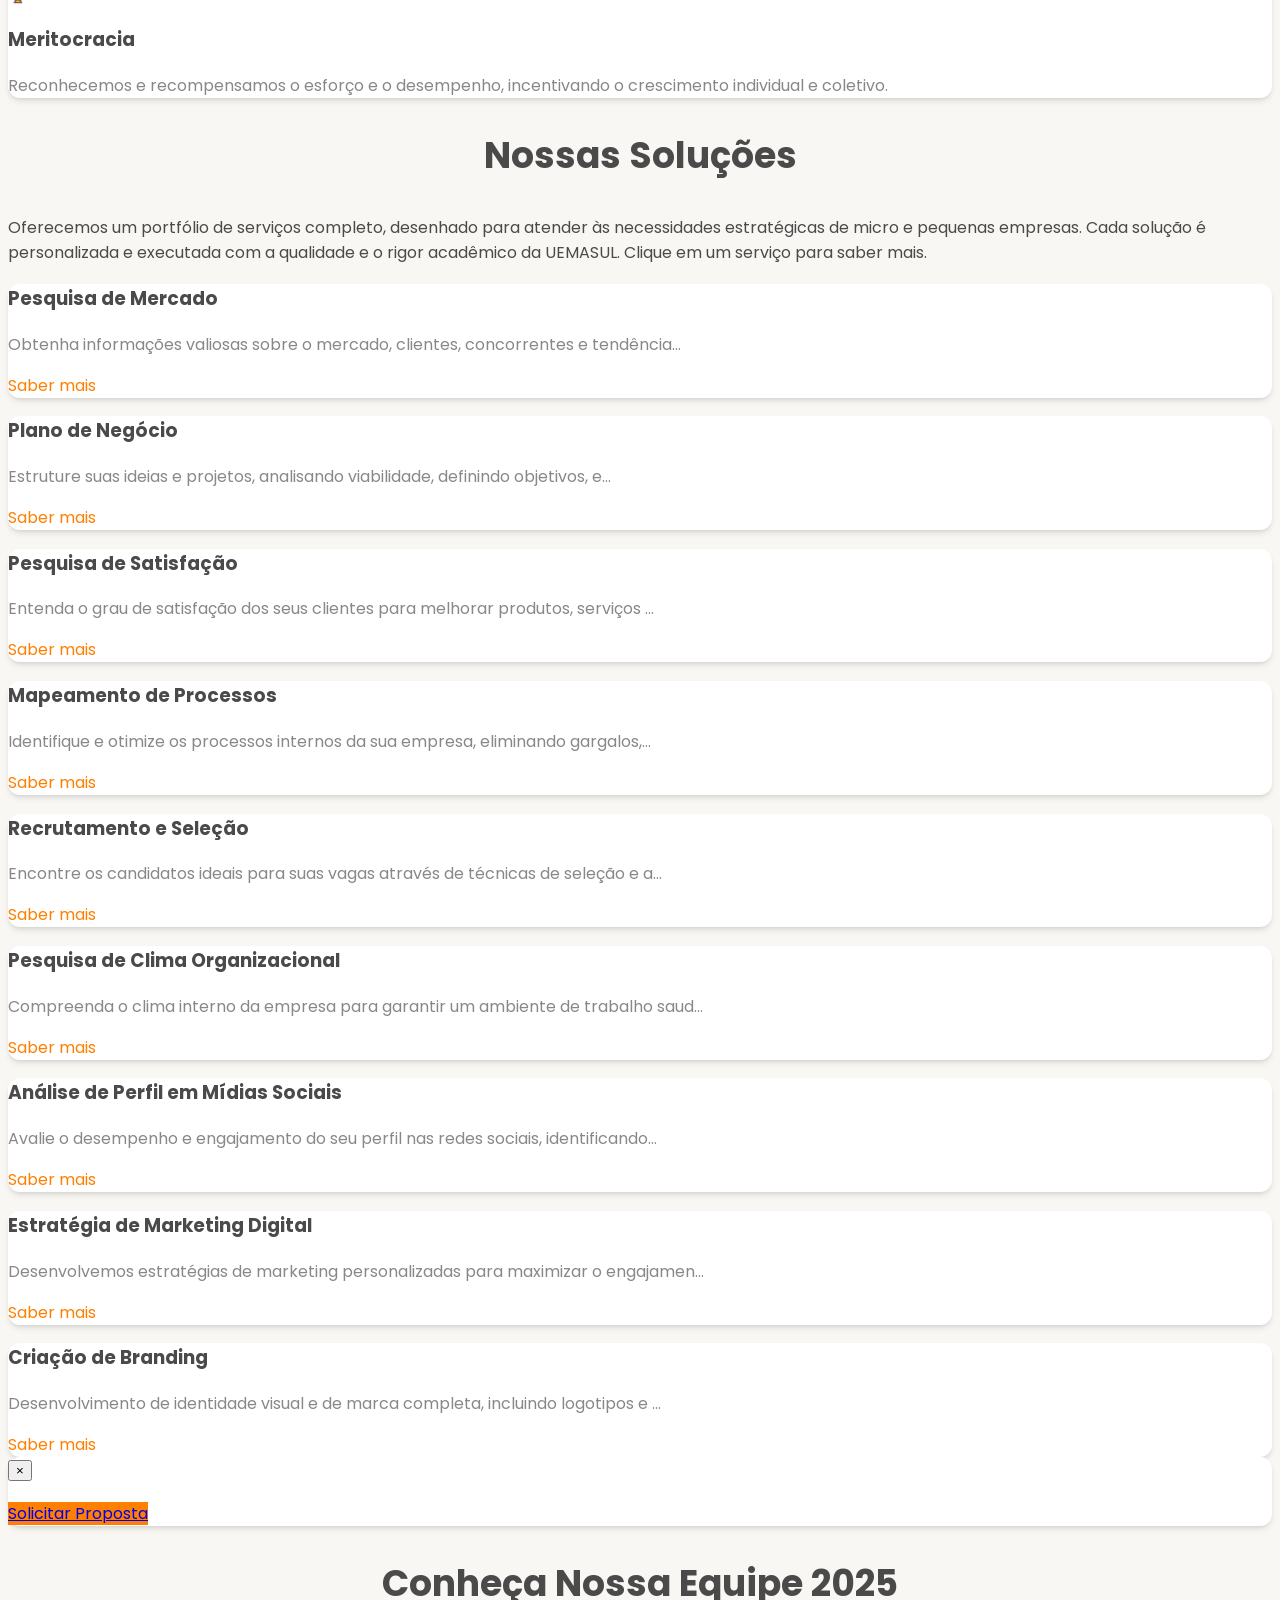
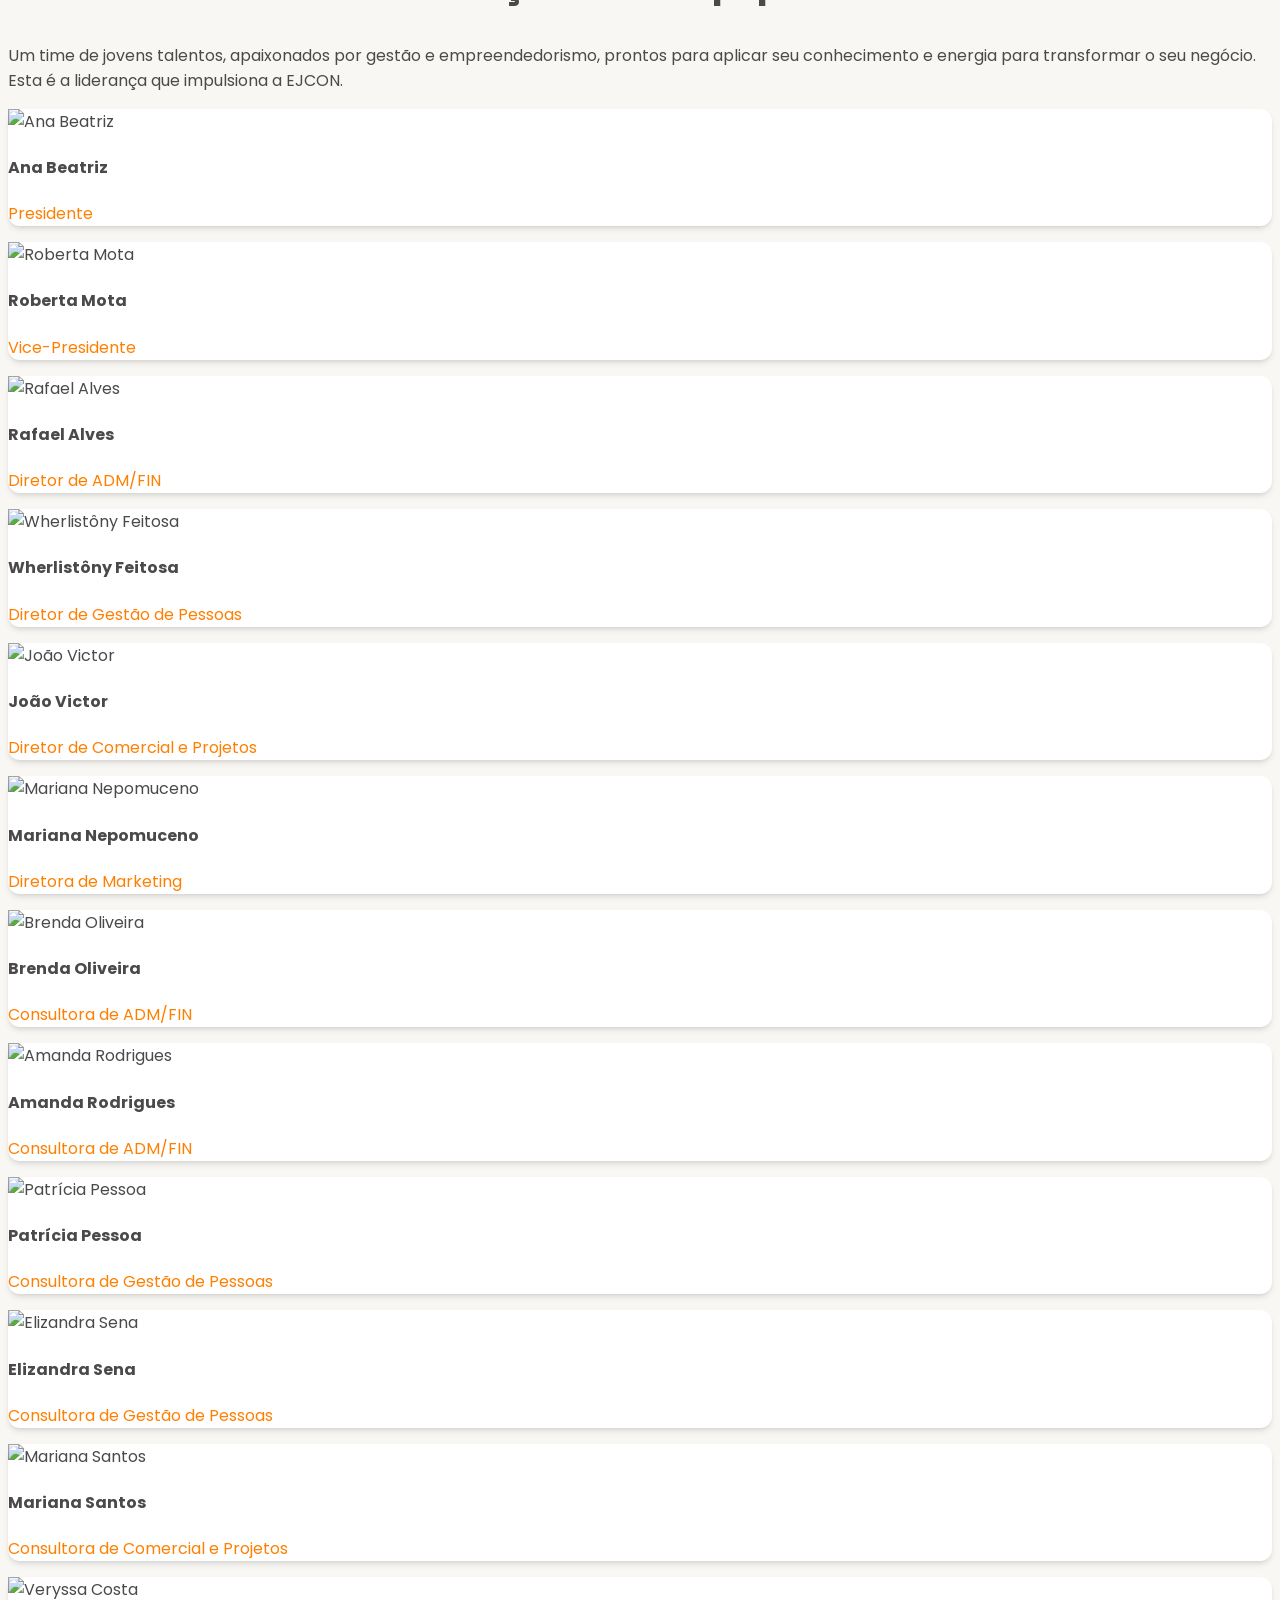
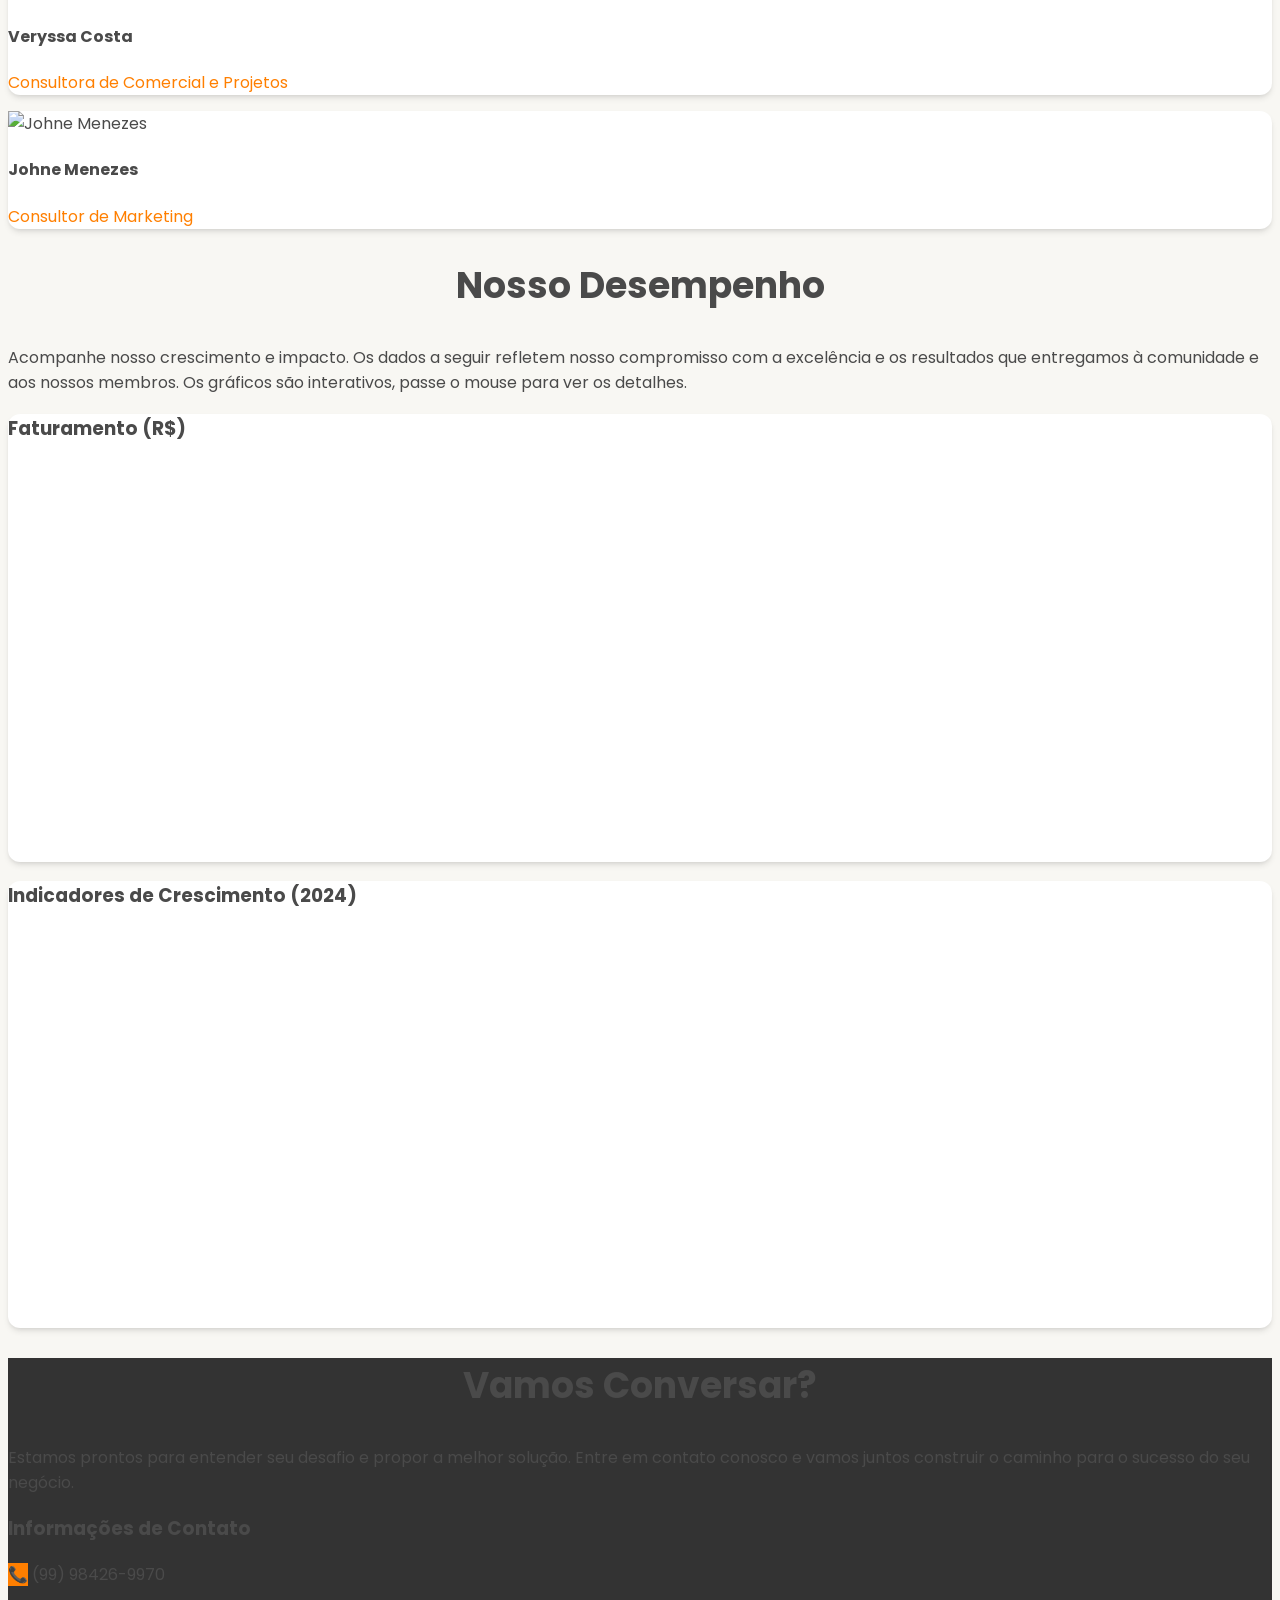
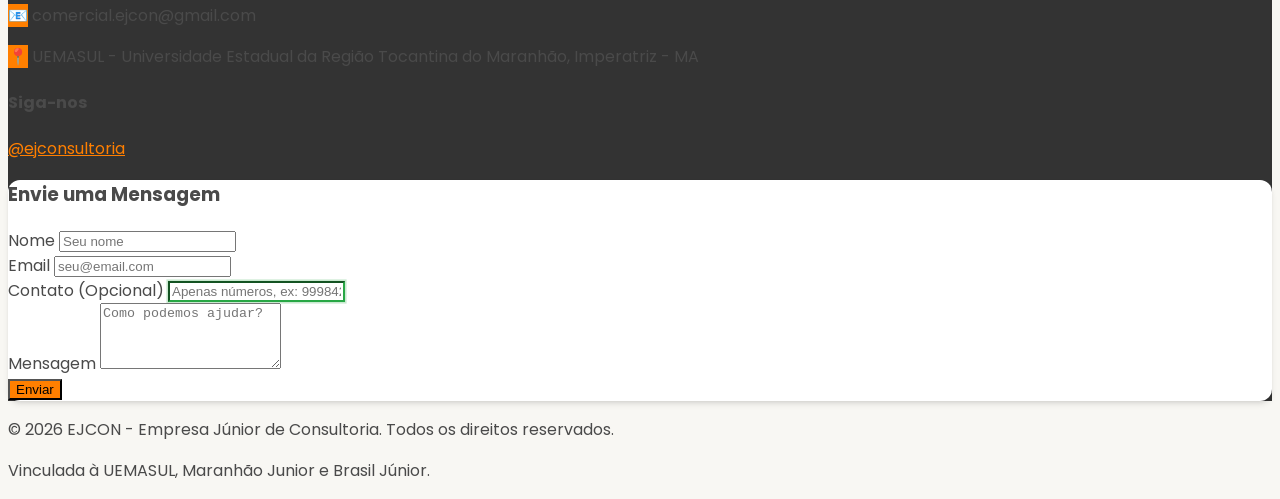
==== commit 353986d4: "Atualização do site (nome de cada pessoa da equipe)" ====
--- a/index.html
+++ b/index.html
@@ -450,7 +450,7 @@
                 { nome: "Patrícia Pessoa", cargo: "Consultora de Gestão de Pessoas", img: 'https://placehold.co/150x150/FF7F00/FFFFFF?text=PP' },
                 { nome: "Elizandra Sena", cargo: "Consultora de Gestão de Pessoas", img: 'https://placehold.co/150x150/FF7F00/FFFFFF?text=ES' },
                 { nome: "Mariana Santos", cargo: "Consultora de Comercial e Projetos", img: 'https://placehold.co/150x150/FF7F00/FFFFFF?text=ES' },
-                { nome: "Veryssa ", cargo: "Consultora de Comercial e Projetos", img: 'https://placehold.co/150x150/FF7F00/FFFFFF?text=ES' },
+                { nome: "Veryssa Costa", cargo: "Consultora de Comercial e Projetos", img: 'https://placehold.co/150x150/FF7F00/FFFFFF?text=ES' },
                 { nome: "Johne Menezes", cargo: "Consultor de Marketing", img: 'https://placehold.co/150x150/FF7F00/FFFFFF?text=ES' },
             ];
             
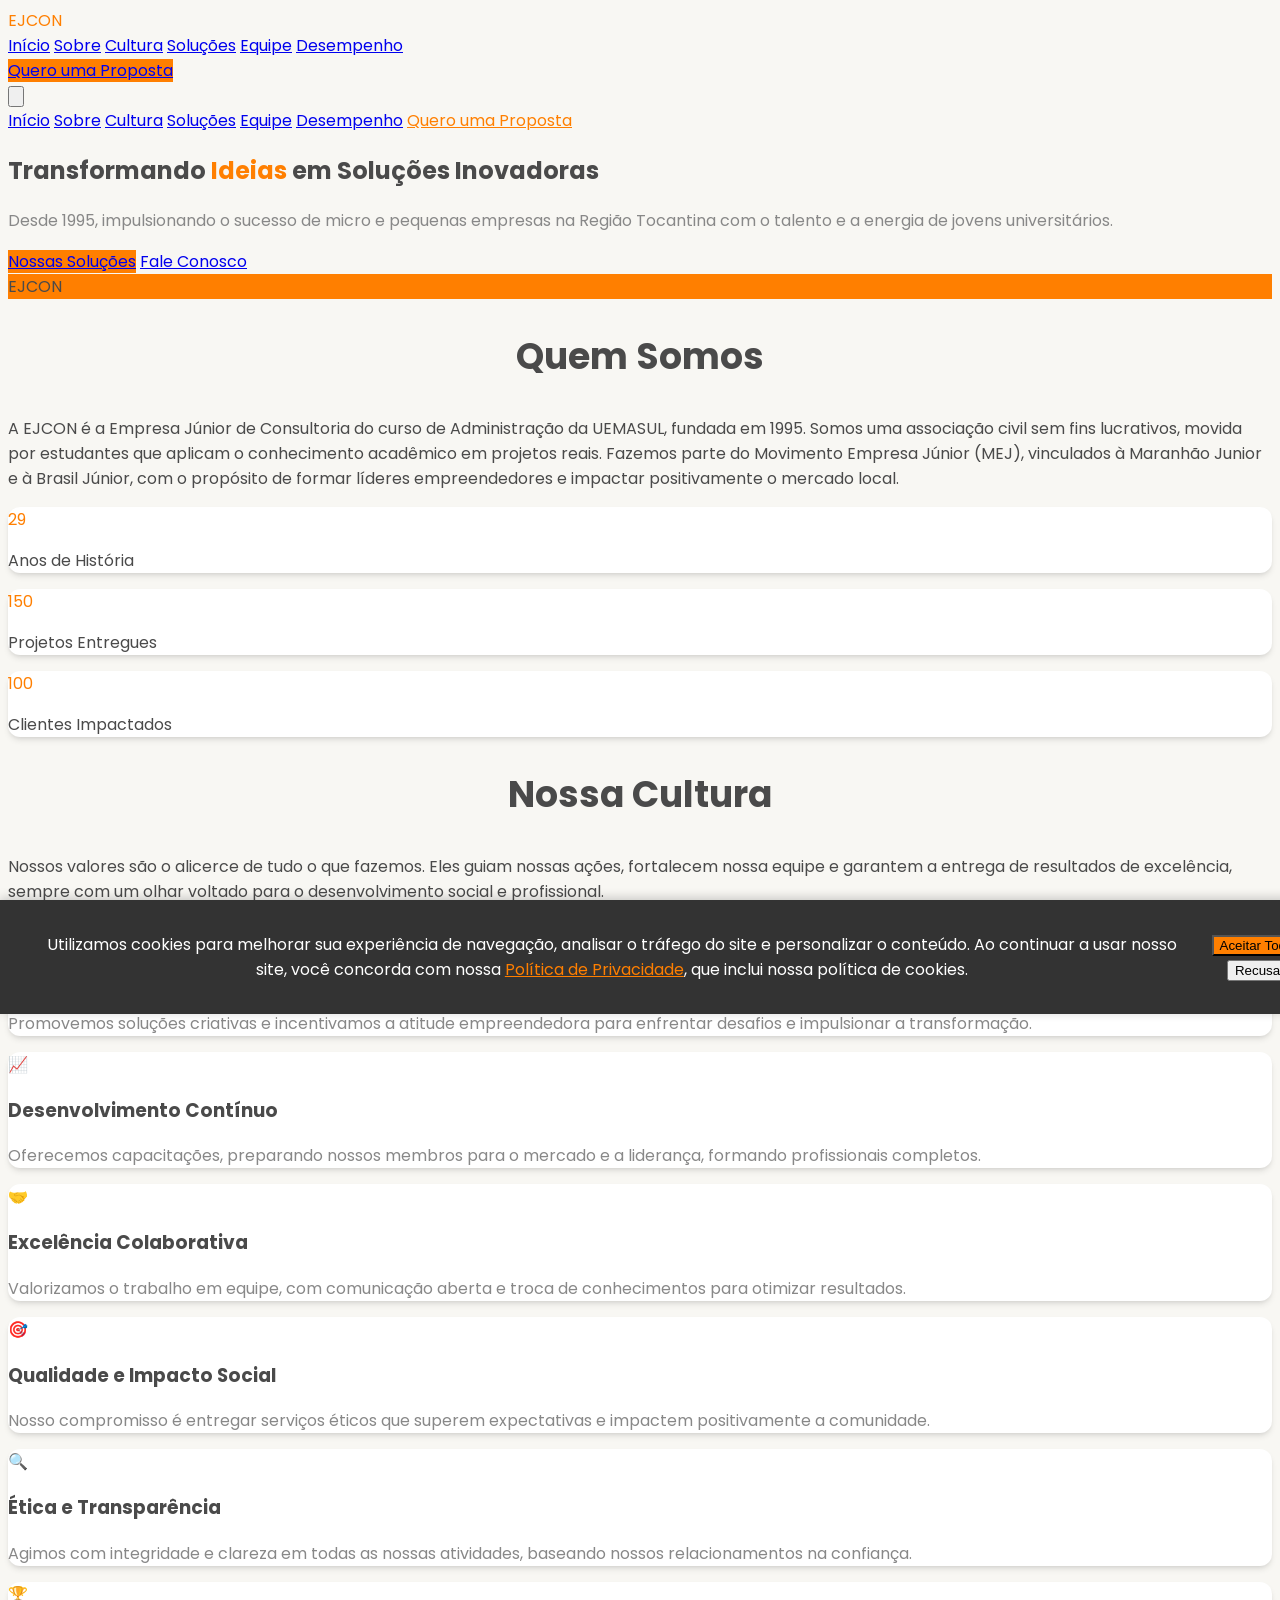
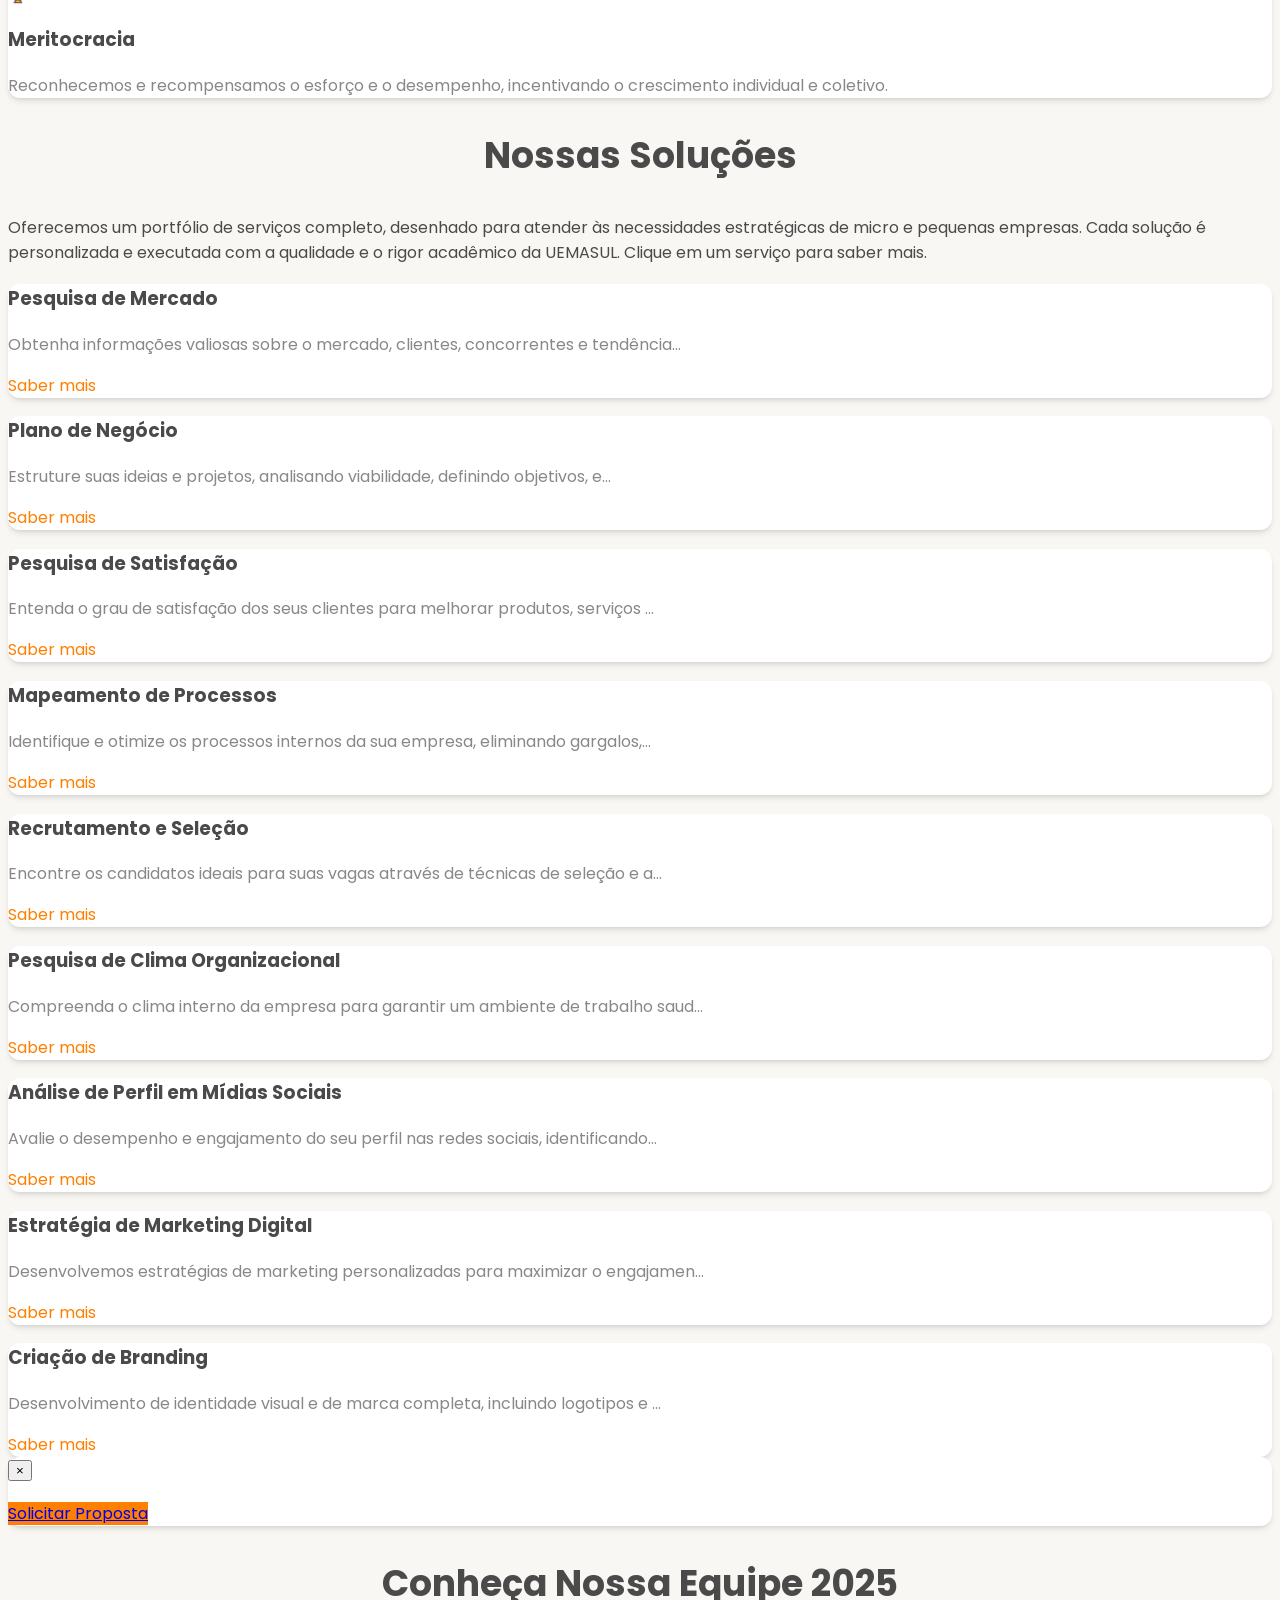
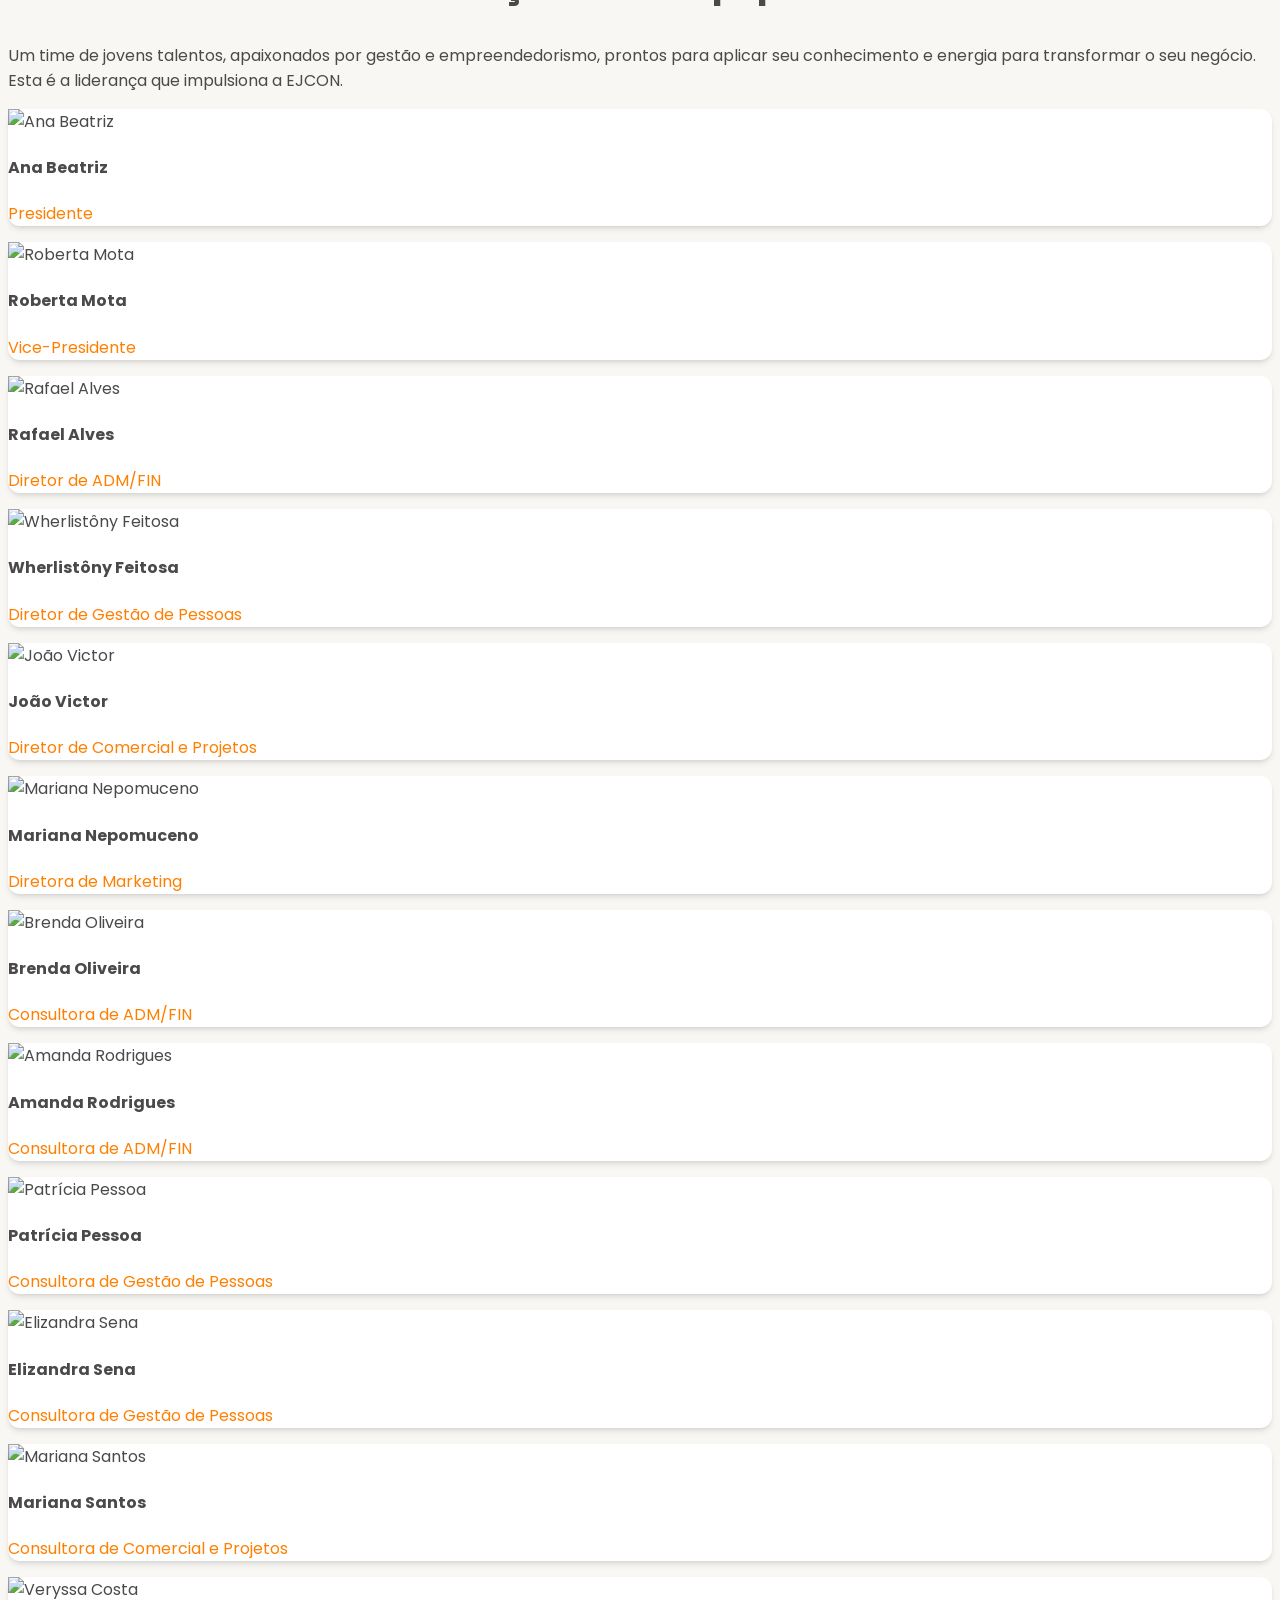
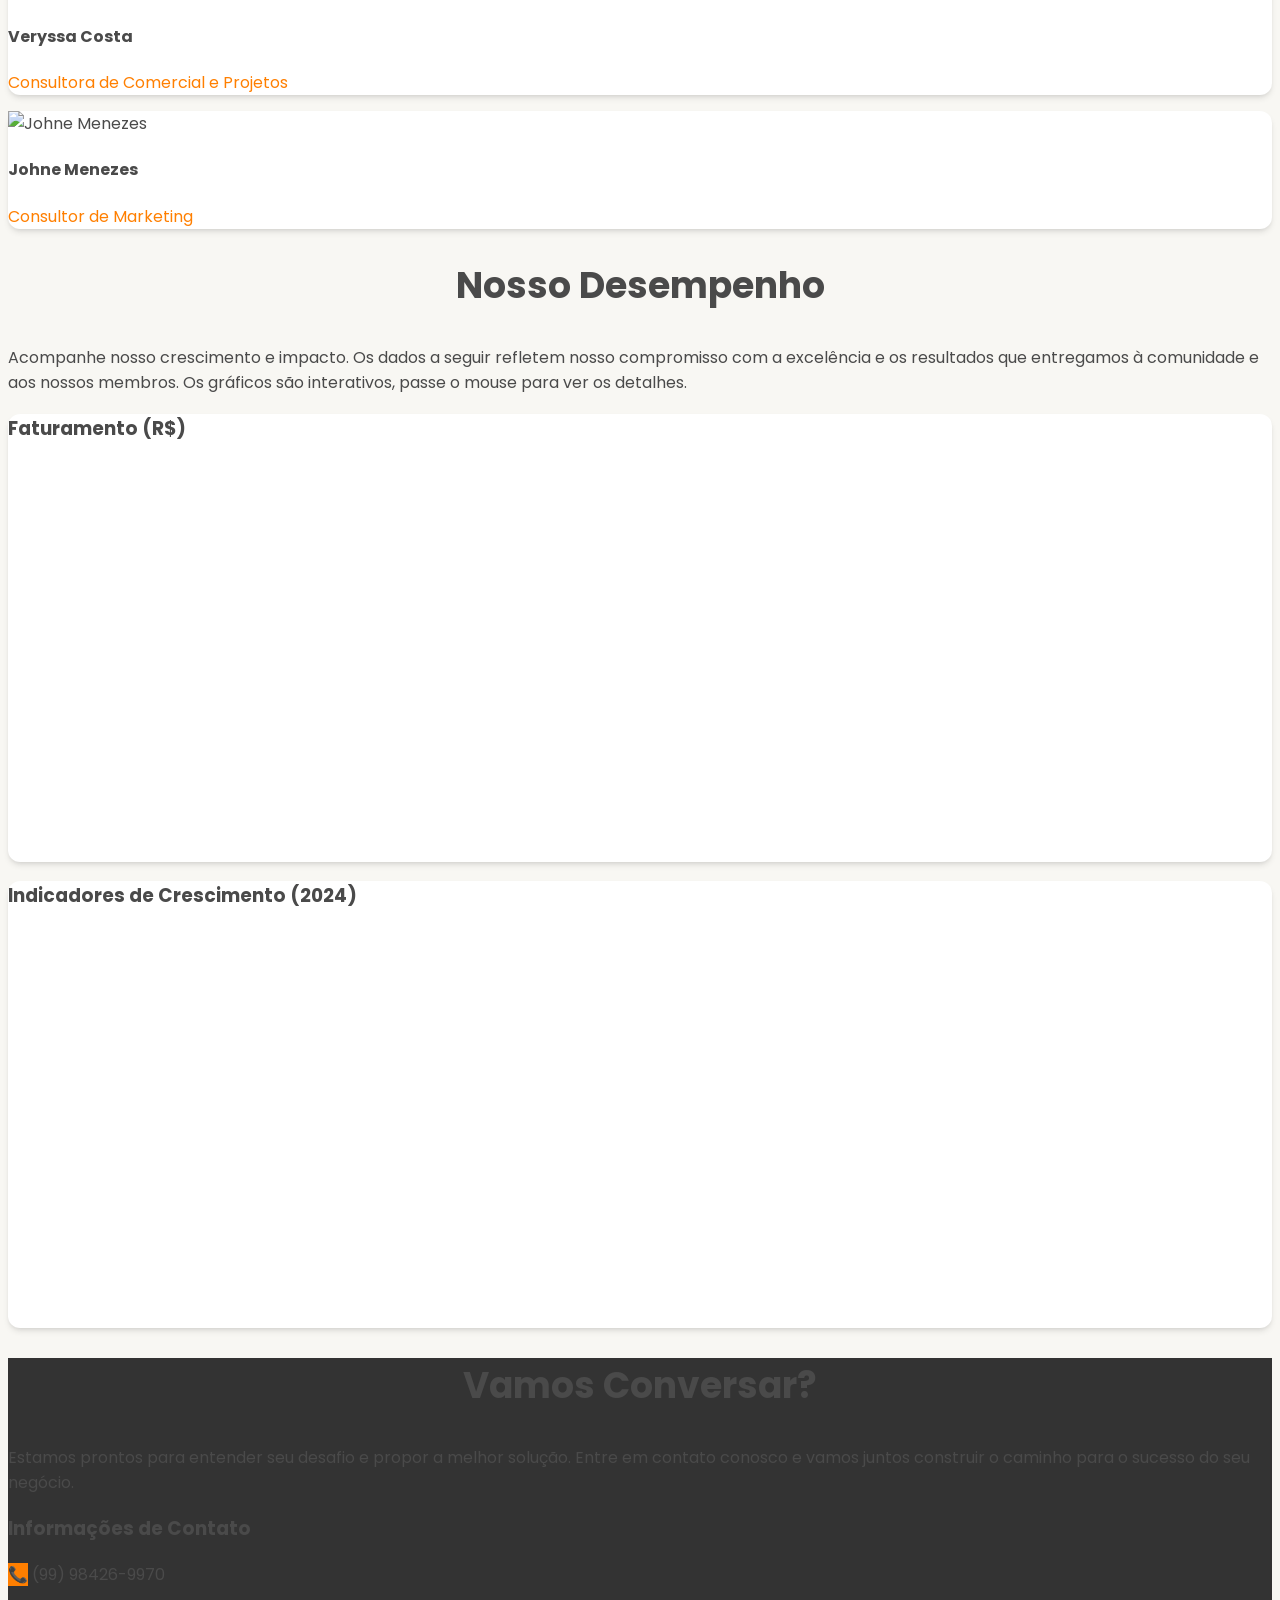
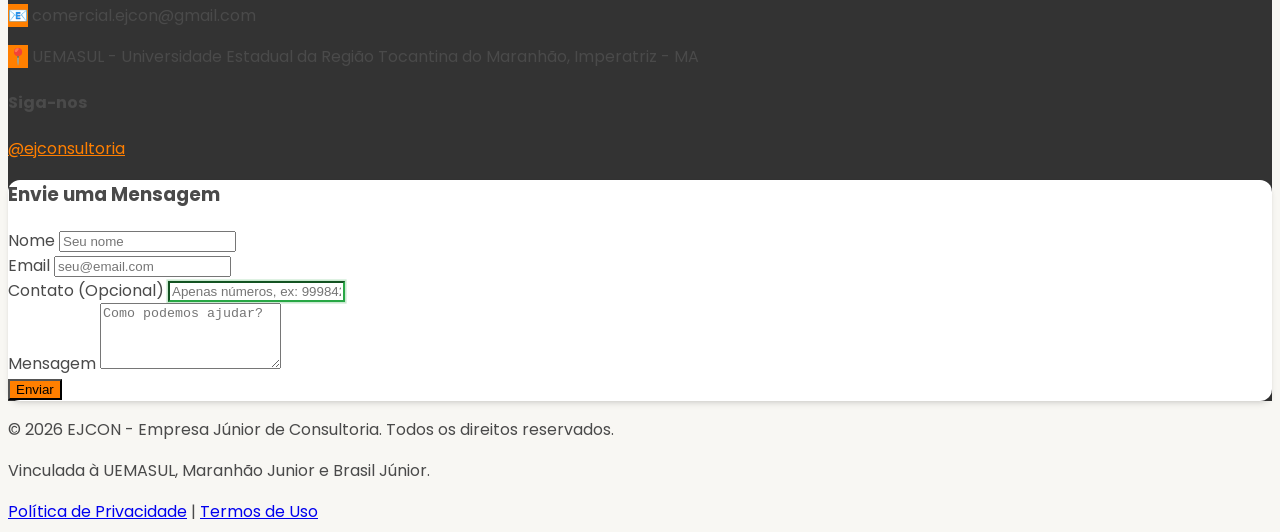
==== commit 329fe447: "atualizando codigo para compor os Aviso de Cookies, Política de Privacidade e Termos de Uso" ====
--- a/index.html
+++ b/index.html
@@ -6,6 +6,7 @@
     <title>EJCON - Empresa Júnior de Consultoria</title>
     <script src="https://cdn.tailwindcss.com"></script>
     <script src="https://cdn.jsdelivr.net/npm/chart.js"></script>
+    <link rel="icon" type="image/x-icon" href="https://github.com/JVictor0127/ejcon/blob/main/EJMIDIA/ejlogo_02.png?raw=true">
     <link rel="preconnect" href="https://fonts.googleapis.com">
     <link rel="preconnect" href="https://fonts.gstatic.com" crossorigin>
     <link href="https://fonts.googleapis.com/css2?family=Poppins:wght@300;400;500;600;700&display=swap" rel="stylesheet">
@@ -103,6 +104,106 @@
         }
         .error-message.show {
             display: block;
+        }
+
+        /* Estilos para o banner de cookies */
+        #cookie-consent-banner {
+            position: fixed;
+            bottom: 0;
+            left: 0;
+            width: 100%;
+            background-color: #333333; /* Dark gray */
+            color: white;
+            padding: 1rem;
+            box-shadow: 0 -2px 10px rgba(0, 0, 0, 0.2);
+            z-index: 1000;
+            display: flex;
+            flex-direction: column;
+            align-items: center;
+            justify-content: center;
+            gap: 1rem;
+            text-align: center;
+            transform: translateY(100%); /* Start hidden below the screen */
+            transition: transform 0.5s ease-out;
+        }
+        #cookie-consent-banner.show {
+            transform: translateY(0); /* Slide up into view */
+        }
+        @media (min-width: 768px) {
+            #cookie-consent-banner {
+                flex-direction: row;
+                justify-content: space-between;
+                padding: 1rem 2rem;
+            }
+        }
+
+        /* Estilos para o modal de políticas */
+        #legal-modal-overlay {
+            position: fixed;
+            top: 0;
+            left: 0;
+            width: 100%;
+            height: 100%;
+            background-color: rgba(0, 0, 0, 0.7);
+            z-index: 1010; /* Acima do banner de cookies */
+            display: none;
+            justify-content: center;
+            align-items: center;
+            overflow-y: auto; /* Permite scroll se o conteúdo for longo */
+            padding: 1rem;
+        }
+        #legal-modal-overlay.show {
+            display: flex;
+        }
+        #legal-modal {
+            background-color: white;
+            border-radius: 0.75rem;
+            box-shadow: 0 10px 15px -3px rgb(0 0 0 / 0.1), 0 4px 6px -4px rgb(0 0 0 / 0.1);
+            z-index: 1020;
+            max-width: 800px;
+            width: 100%;
+            padding: 2rem;
+            position: relative;
+            max-height: 90vh; /* Limita a altura do modal */
+            overflow-y: auto; /* Adiciona scroll interno ao modal */
+        }
+        #legal-modal .modal-close-btn {
+            position: absolute;
+            top: 1rem;
+            right: 1rem;
+            font-size: 2rem;
+            cursor: pointer;
+            color: #888;
+            transition: color 0.2s;
+        }
+        #legal-modal .modal-close-btn:hover {
+            color: #4a4a4a;
+        }
+        #legal-modal h2 {
+            font-size: 2rem;
+            font-weight: 700;
+            margin-bottom: 1.5rem;
+            text-align: center;
+            color: #FF7F00; /* Cor primária */
+        }
+        #legal-modal h3 {
+            font-size: 1.5rem;
+            font-weight: 600;
+            margin-top: 1.5rem;
+            margin-bottom: 0.75rem;
+            color: #4a4a4a;
+        }
+        #legal-modal p, #legal-modal ul {
+            margin-bottom: 1rem;
+            line-height: 1.6;
+            color: #666;
+        }
+        #legal-modal ul {
+            list-style-type: disc;
+            margin-left: 1.5rem;
+        }
+        #legal-modal li {
+            margin-bottom: 0.5rem;
         }
     </style>
 </head>
@@ -328,16 +429,22 @@
                 </div>
             </div>
         </section>
+        
     </main>
 
     <footer class="bg-white py-6">
         <div class="container mx-auto px-6 text-center text-gray-600">
             <p>&copy; <span id="current-year"></span> EJCON - Empresa Júnior de Consultoria. Todos os direitos reservados.</p>
-                <p class="text-sm mt-1">Vinculada à UEMASUL, Maranhão Junior e Brasil Júnior.</p>
+            <p class="text-sm mt-1">Vinculada à UEMASUL, Maranhão Junior e Brasil Júnior.</p>
+            <div class="mt-4 text-sm space-x-4">
+                <a href="#" id="politica-privacidade-link" class="text-gray-600 hover:text-primary transition">Política de Privacidade</a>
+                <span class="text-gray-400">|</span>
+                <a href="#" id="termos-de-uso-link" class="text-gray-600 hover:text-primary transition">Termos de Uso</a>
+            </div>
         </div>
     </footer>
 
-    <!-- Modal de Mensagem Personalizado -->
+    <!-- Modal de Mensagem Personalizado (para formulário) -->
     <div id="message-modal-overlay" class="message-modal-overlay"></div>
     <div id="message-modal" class="message-modal">
         <h3 id="modal-message-title" class="text-xl font-bold mb-4"></h3>
@@ -345,6 +452,32 @@
         <button id="modal-message-close-btn" class="bg-primary text-white py-2 px-4 rounded-full hover:opacity-90 transition">Fechar</button>
     </div>
 
+    <!-- Banner de Consentimento de Cookies -->
+    <div id="cookie-consent-banner" class="hidden">
+        <p class="flex-grow text-sm md:text-base mb-4 md:mb-0">
+            Utilizamos cookies para melhorar sua experiência de navegação, analisar o tráfego do site e personalizar o conteúdo. Ao continuar a usar nosso site, você concorda com nossa <a href="#" id="cookie-privacy-link" class="text-primary hover:underline font-semibold">Política de Privacidade</a>, que inclui nossa política de cookies.
+        </p>
+        <div class="flex flex-col md:flex-row gap-3 w-full md:w-auto">
+            <button id="accept-cookies-btn" class="bg-primary text-white py-2 px-6 rounded-full hover:opacity-90 transition font-bold w-full">
+                Aceitar Todos
+            </button>
+            <button id="reject-cookies-btn" class="bg-gray-500 text-white py-2 px-6 rounded-full hover:bg-gray-600 transition font-bold w-full">
+                Recusar
+            </button>
+        </div>
+    </div>
+
+    <!-- Novo Modal para Política de Privacidade e Termos de Uso -->
+    <div id="legal-modal-overlay" class="hidden">
+        <div id="legal-modal">
+            <button class="modal-close-btn">&times;</button>
+            <h2 id="legal-modal-title"></h2>
+            <div id="legal-modal-content" class="prose max-w-none">
+                <!-- Conteúdo será injetado aqui pelo JavaScript -->
+            </div>
+        </div>
+    </div>
+
     <script>
         // *** IMPORTANTE: SUBSTITUA ESTE URL PELO URL DO SEU GOOGLE APPS SCRIPT WEB APP ***
         // Este URL é apenas um exemplo. Você DEVE usar o URL da sua implantação do Apps Script.
@@ -361,13 +494,17 @@
             
             document.querySelectorAll('a[href^="#"]').forEach(anchor => {
                 anchor.addEventListener('click', function (e) {
-                    e.preventDefault();
-                    if(mobileMenu.classList.contains('hidden') === false) {
-                        mobileMenu.classList.add('hidden');
+                    // Previne o comportamento padrão apenas para links que não são os de política/termos
+                    // Os links de política/termos serão tratados separadamente para abrir o modal
+                    if (this.id !== 'politica-privacidade-link' && this.id !== 'termos-de-uso-link' && this.id !== 'cookie-privacy-link') {
+                        e.preventDefault();
+                        if(mobileMenu.classList.contains('hidden') === false) {
+                            mobileMenu.classList.add('hidden');
+                        }
+                        document.querySelector(this.getAttribute('href')).scrollIntoView({
+                            behavior: 'smooth'
+                        });
                     }
-                    document.querySelector(this.getAttribute('href')).scrollIntoView({
-                        behavior: 'smooth'
-                    });
                 });
             });
 
@@ -439,7 +576,7 @@
             });
 
             const equipe = [
-                { nome: "Ana Beatriz", cargo: "Presidente", img: 'https://placehold.co/150x150/FF7F00/FFFFFF?text=AB' },
+            { nome: "Ana Beatriz", cargo: "Presidente", img: 'https://placehold.co/150x150/FF7F00/FFFFFF?text=AB' },
                 { nome: "Roberta Mota", cargo: "Vice-Presidente", img: 'https://placehold.co/150x150/FF7F00/FFFFFF?text=RM' },
                 { nome: "Rafael Alves", cargo: "Diretor de ADM/FIN", img: 'https://drive.google.com/file/d/1VuVXVhIUvdBkVAld_JicyvVTZsYXu3aO/view?usp=sharing' },
                 { nome: "Wherlistôny Feitosa", cargo: "Diretor de Gestão de Pessoas", img: 'https://placehold.co/150x150/FF7F00/FFFFFF?text=WF' },
@@ -521,7 +658,7 @@
                     labels: ['Alto Crescimento', 'Colaborativa', 'Inovadora', 'NPS', 'Membros Minorizados'],
                     datasets: [{
                         label: 'Desempenho 2024 (%)',
-                        data: [100, 100, 100, 100, 100], // Dados de exemplo, você pode ajustar.
+                        data: [100, 100, 100, 100, 100], // Dados de exemplo, você pode ajustar
                         fill: true,
                         backgroundColor: 'rgba(255, 127, 0, 0.2)',
                         borderColor: 'rgb(255, 127, 0)',
@@ -681,6 +818,183 @@
                     submitButton.textContent = 'Enviar';
                 }
             });
+
+            // --- Lógica do Banner de Cookies ---
+            const cookieBanner = document.getElementById('cookie-consent-banner');
+            const acceptCookiesBtn = document.getElementById('accept-cookies-btn');
+            const rejectCookiesBtn = document.getElementById('reject-cookies-btn'); // Novo botão
+            const COOKIE_NAME = 'ejcon_cookie_consent';
+
+            // Função para definir um cookie
+            const setCookie = (name, value, days) => {
+                let expires = "";
+                if (days) {
+                    const date = new Date();
+                    date.setTime(date.getTime() + (days * 24 * 60 * 60 * 1000));
+                    expires = "; expires=" + date.toUTCString();
+                }
+                document.cookie = name + "=" + (value || "")  + expires + "; path=/";
+            }
+
+            // Função para obter um cookie
+            const getCookie = (name) => {
+                const nameEQ = name + "=";
+                const ca = document.cookie.split(';');
+                for(let i=0; i < ca.length; i++) {
+                    let c = ca[i];
+                    while (c.charAt(0) === ' ') c = c.substring(1, c.length);
+                    if (c.indexOf(nameEQ) === 0) return c.substring(nameEQ.length, c.length);
+                }
+                return null;
+            }
+
+            // Verifica se o consentimento já foi dado
+            const consentStatus = getCookie(COOKIE_NAME);
+            if (!consentStatus) { // Se não houver cookie, exibe o banner
+                setTimeout(() => {
+                    cookieBanner.classList.remove('hidden');
+                    cookieBanner.classList.add('show');
+                }, 500); // Pequeno atraso para a animação de slide-up
+            }
+
+            // Event listener para o botão "Aceitar Todos"
+            acceptCookiesBtn.addEventListener('click', () => {
+                setCookie(COOKIE_NAME, 'accepted', 365); // Define o cookie por 365 dias
+                cookieBanner.classList.remove('show');
+                // Opcional: Adicionar um atraso para a animação de slide-down antes de esconder completamente
+                setTimeout(() => {
+                    cookieBanner.classList.add('hidden');
+                }, 500); 
+            });
+
+            // Event listener para o botão "Recusar"
+            rejectCookiesBtn.addEventListener('click', () => {
+                setCookie(COOKIE_NAME, 'rejected', 365); // Define o cookie como 'rejeitado' por 365 dias
+                cookieBanner.classList.remove('show');
+                setTimeout(() => {
+                    cookieBanner.classList.add('hidden');
+                }, 500); 
+                // Aqui você pode adicionar lógica para desativar cookies não essenciais, se houver.
+                // Por exemplo, se você usa Google Analytics, desativaria-o aqui.
+                console.log('Cookies recusados. Desativando funcionalidades que dependem de cookies não essenciais.');
+            });
+
+            // --- Lógica do Modal de Políticas ---
+            const legalModalOverlay = document.getElementById('legal-modal-overlay');
+            const legalModal = document.getElementById('legal-modal');
+            const legalModalTitle = document.getElementById('legal-modal-title');
+            const legalModalContent = document.getElementById('legal-modal-content');
+            const legalModalCloseBtn = legalModal.querySelector('.modal-close-btn');
+
+            // Conteúdo da Política de Privacidade (extraído da seção anterior)
+            const politicaPrivacidadeContent = `
+                <p><strong>Última atualização:</strong> 27 de Julho de 2025</p>
+                <p>A sua privacidade é importante para nós. É política da EJCON respeitar a sua privacidade em relação a qualquer informação sua que possamos coletar no site EJCON, e outros sites que possuímos e operamos.</p>
+
+                <h3>1. Informações que Coletamos</h3>
+                <p>Solicitamos informações pessoais apenas quando realmente precisamos delas para lhe fornecer um serviço. Fazemo-lo por meios justos e legais, com o seu conhecimento e consentimento. Também informamos por que estamos coletando e como será usado.</p>
+                <ul>
+                    <li><strong>Dados de Contato:</strong> Nome, e-mail, telefone, mensagem (enviados via formulário de contato).</li>
+                    <li><strong>Dados de Navegação:</strong> Informações sobre como você usa nosso site, como páginas visitadas, tempo de permanência, etc. (coletados via cookies e ferramentas de análise).</li>
+                </ul>
+
+                <h3>2. Uso das Informações</h3>
+                <p>Usamos as informações coletadas para:</p>
+                <ul>
+                    <li>Responder às suas solicitações de contato.</li>
+                    <li>Melhorar a experiência do usuário em nosso site.</li>
+                    <li>Analisar o desempenho do site e o comportamento do usuário.</li>
+                    <li>Cumprir obrigações legais.</li>
+                </ul>
+
+                <h3>3. Compartilhamento de Informações</h3>
+                <p>Não compartilhamos informações de identificação pessoal publicamente ou com terceiros, exceto quando exigido por lei.</p>
+
+                <h3>4. Segurança dos Dados</h3>
+                <p>Protegemos as informações coletadas dentro de meios comercialmente aceitáveis para evitar perdas e roubos, bem como acesso, divulgação, cópia, uso ou modificação não autorizados.</p>
+
+                <h3>5. Seus Direitos</h3>
+                <p>Você é livre para recusar a nossa solicitação de informações pessoais, entendendo que talvez não possamos fornecer alguns dos serviços desejados.</p>
+                <p>Para exercer seus direitos de acesso, retificação, exclusão ou oposição ao tratamento de seus dados, entre em contato conosco através do e-mail: <a href="mailto:comercial.ejcon@gmail.com" class="text-primary hover:underline">comercial.ejcon@gmail.com</a>.</p>
+
+                <h3>6. Política de Cookies</h3>
+                <p>Nosso site utiliza cookies para melhorar a sua experiência de navegação, personalizar conteúdo e anúncios, e analisar nosso tráfego. Ao continuar a usar nosso site, você concorda com o uso de cookies de acordo com esta política.</p>
+                <p><strong>O que são cookies?</strong> Cookies são pequenos arquivos de texto armazenados no seu dispositivo quando você visita um site. Eles são amplamente utilizados para fazer com que os sites funcionem, ou funcionem de forma mais eficiente, bem como para fornecer informações aos proprietários do site.</p>
+                <p><strong>Como usamos cookies:</strong> Utilizamos cookies para lembrar suas preferências, entender como você interage com nosso site e para fins de análise.</p>
+                <p><strong>Tipos de cookies que usamos:</strong></p>
+                <ul>
+                    <li><strong>Cookies Essenciais:</strong> Necessários para o funcionamento básico do site.</li>
+                    <li><strong>Cookies de Desempenho:</strong> Coletam informações sobre como os visitantes usam o site (ex: quais páginas são mais visitadas).</li>
+                    <li><strong>Cookies de Funcionalidade:</strong> Permitem que o site se lembre das suas escolhas (ex: idioma).</li>
+                    <li><strong>Cookies de Publicidade:</strong> Usados para exibir anúncios mais relevantes para você.</li>
+                </ul>
+                <p>Você pode controlar e/ou excluir cookies como desejar. Para mais detalhes, consulte aboutcookies.org.</p>
+
+                <h3>7. Alterações a Esta Política</h3>
+                <p>Podemos atualizar nossa Política de Privacidade periodicamente. A versão mais recente estará sempre disponível nesta página.</p>
+            `;
+
+            // Conteúdo dos Termos de Uso (extraído da seção anterior)
+            const termosDeUsoContent = `
+                <p><strong>Última atualização:</strong> 27 de Julho de 2025</p>
+                <p>Bem-vindo ao site da EJCON. Ao acessar e usar este site, você concorda em cumprir e estar vinculado aos seguintes termos e condições de uso. Se você não concordar com qualquer parte destes termos e condições, por favor, não utilize nosso site.</p>
+
+                <h3>1. Uso do Site</h3>
+                <p>O conteúdo das páginas deste site é para sua informação geral e uso apenas. Ele está sujeito a alterações sem aviso prévio.</p>
+                <p>Nem nós nem terceiros fornecemos qualquer garantia ou garantia quanto à precisão, pontualidade, desempenho, integridade ou adequação das informações e materiais encontrados ou oferecidos neste site para qualquer finalidade específica. Você reconhece que tais informações e materiais podem conter imprecisões ou erros e nós expressamente excluímos a responsabilidade por quaisquer imprecisões ou erros na extensão máxima permitida por lei.</p>
+
+                <h3>2. Propriedade Intelectual</h3>
+                <p>Este site contém material que nos pertence ou é licenciado para nós. Este material inclui, mas não se limita a, design, layout, aparência, gráficos e texto. A reprodução é proibida, exceto de acordo com o aviso de direitos autorais, que faz parte destes termos e condições.</p>
+                <p>Todas as marcas registradas reproduzidas neste site, que não são propriedade ou licenciadas para o operador, são reconhecidas no site.</p>
+
+                <h3>3. Links para Outros Sites</h3>
+                <p>De tempos em tempos, este site também pode incluir links para outros sites. Esses links são fornecidos para sua conveniência para fornecer informações adicionais. Eles não significam que endossamos os sites. Não temos responsabilidade pelo conteúdo dos sites vinculados.</p>
+
+                <h3>4. Limitação de Responsabilidade</h3>
+                <p>Em nenhuma circunstância a EJCON será responsável por quaisquer danos diretos, indiretos, incidentais, consequenciais ou punitivos decorrentes do seu acesso, uso ou incapacidade de usar o site ou quaisquer materiais nele contidos.</p>
+
+                <h3>5. Alterações nos Termos de Uso</h3>
+                <p>A EJCON pode revisar estes termos de uso a qualquer momento, atualizando esta publicação. Ao usar este site, você concorda em ficar vinculado a tais revisões e, portanto, deve visitar periodicamente esta página para determinar os termos de uso atuais aos quais você está vinculado.</p>
+            `;
+
+            // Função para exibir o modal de políticas
+            const showLegalModal = (title, content) => {
+                legalModalTitle.textContent = title;
+                legalModalContent.innerHTML = content; // Usar innerHTML para renderizar tags HTML
+                legalModalOverlay.classList.add('show');
+                document.body.style.overflow = 'hidden'; // Evita o scroll da página principal
+            };
+
+            // Função para esconder o modal de políticas
+            const hideLegalModal = () => {
+                legalModalOverlay.classList.remove('show');
+                document.body.style.overflow = ''; // Restaura o scroll da página principal
+            };
+
+            // Event listeners para os links no rodapé e no banner de cookies
+            document.getElementById('politica-privacidade-link').addEventListener('click', (e) => {
+                e.preventDefault();
+                showLegalModal('Política de Privacidade', politicaPrivacidadeContent);
+            });
+
+            document.getElementById('termos-de-uso-link').addEventListener('click', (e) => {
+                e.preventDefault();
+                showLegalModal('Termos de Uso', termosDeUsoContent);
+            });
+
+            document.getElementById('cookie-privacy-link').addEventListener('click', (e) => {
+                e.preventDefault();
+                hideLegalModal(); // Fecha o banner de cookies se estiver aberto
+                showLegalModal('Política de Privacidade', politicaPrivacidadeContent);
+            });
+
+            // Event listeners para fechar o modal
+            legalModalCloseBtn.addEventListener('click', hideLegalModal);
+            legalModalOverlay.addEventListener('click', (e) => {
+                if (e.target === legalModalOverlay) {
+                    hideLegalModal();
+                }
+            });
         });
     </script>
 
